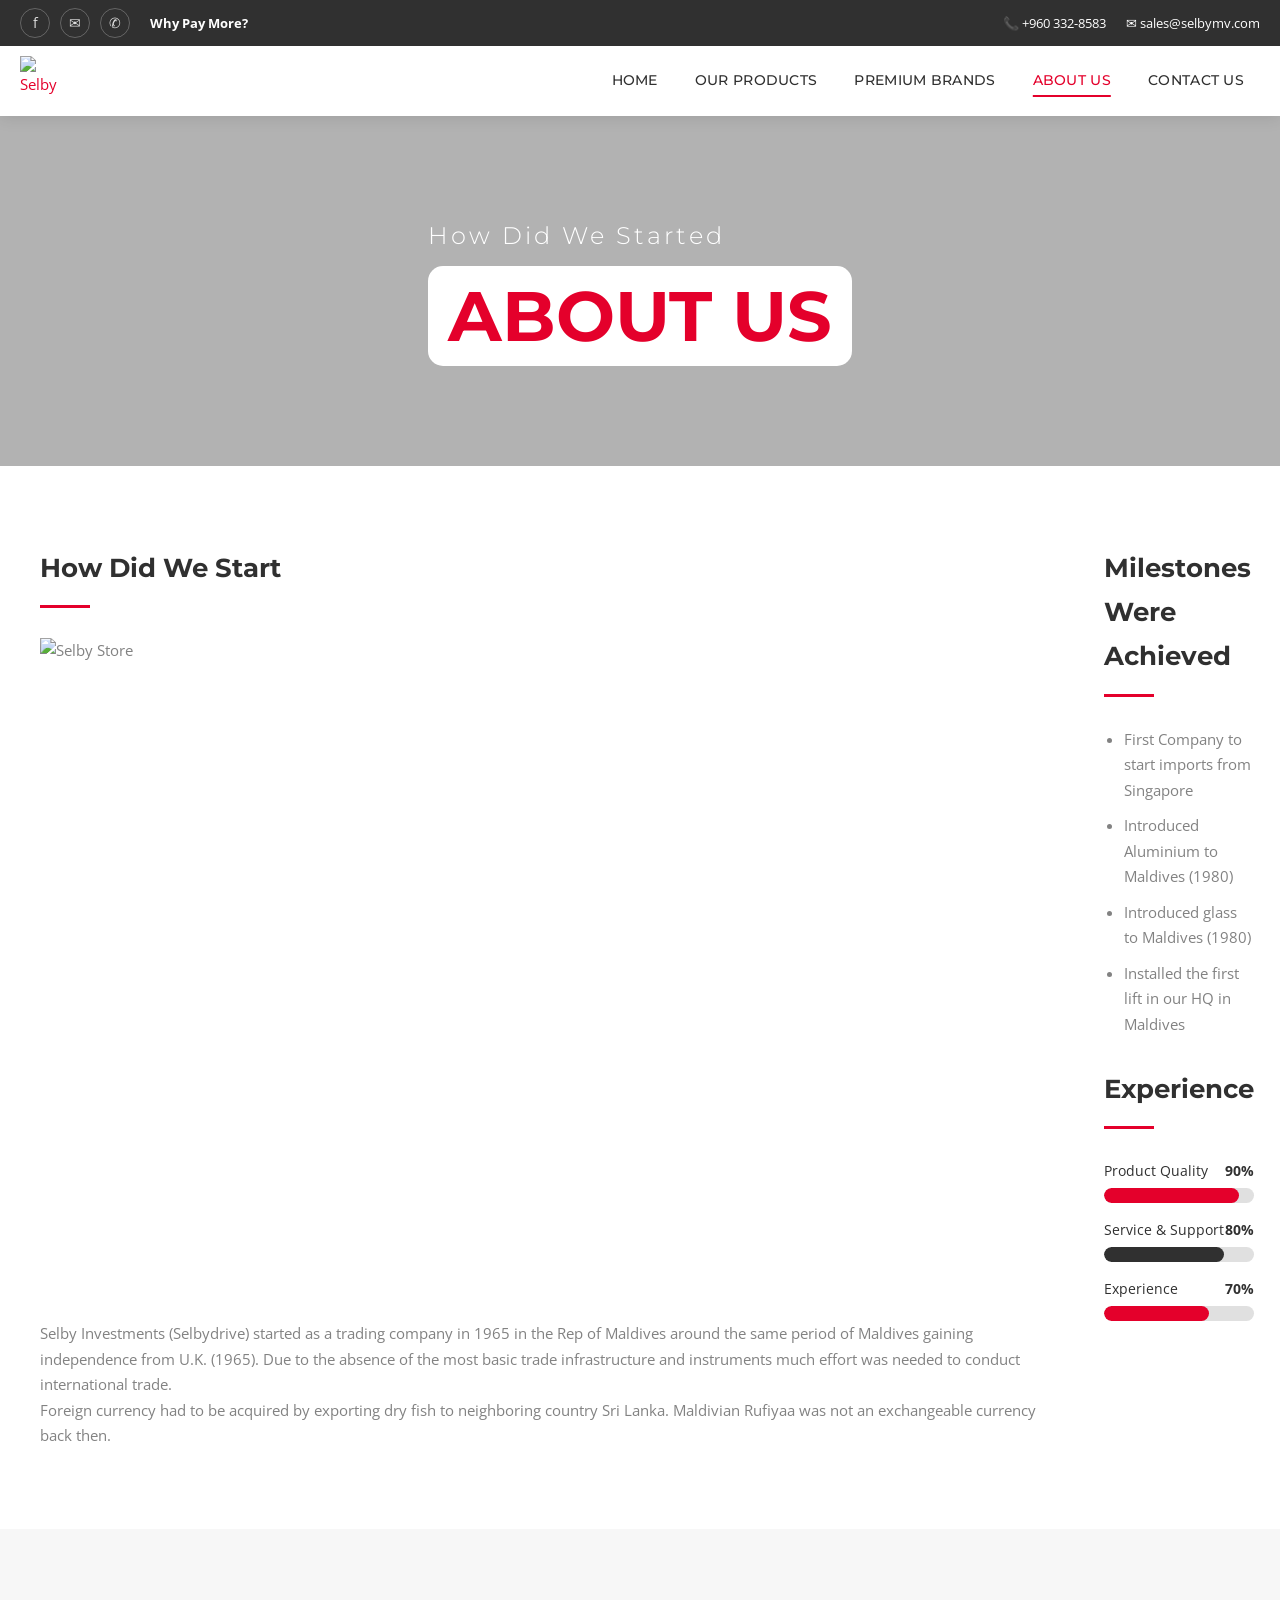
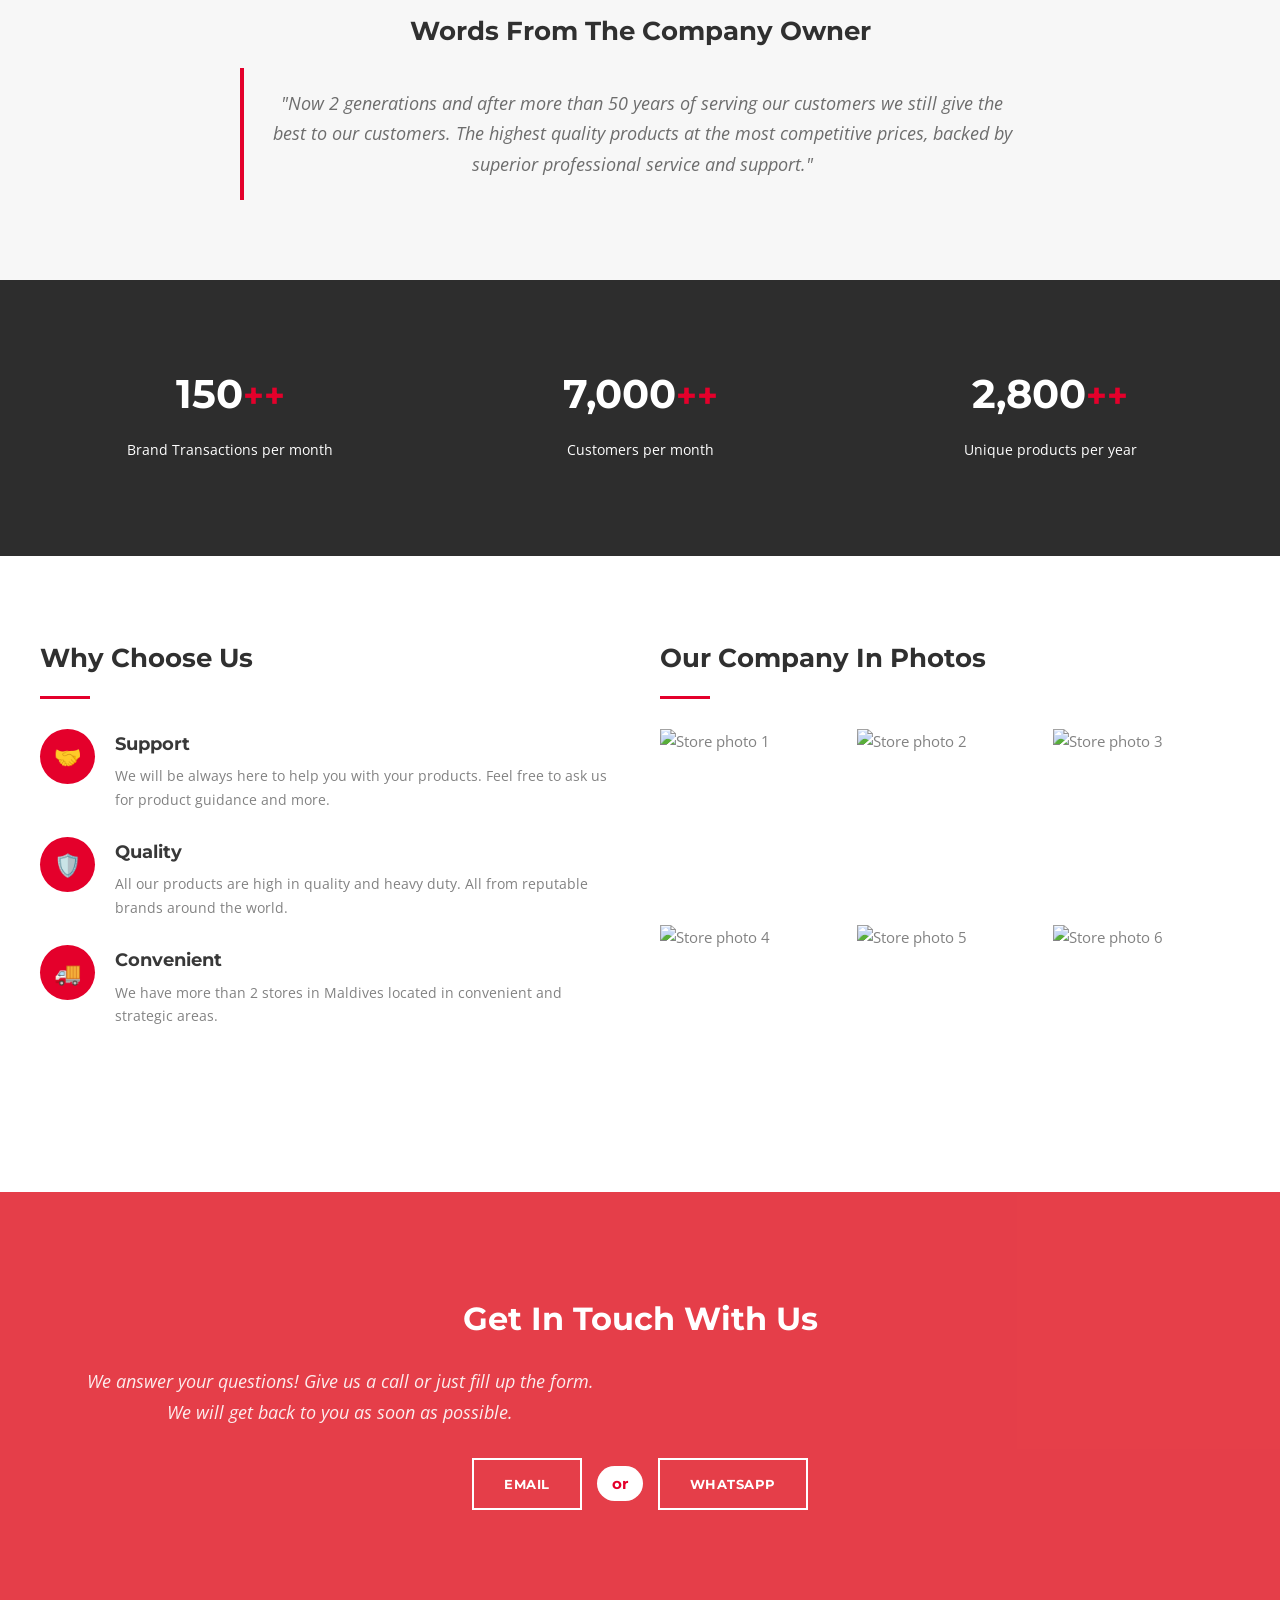
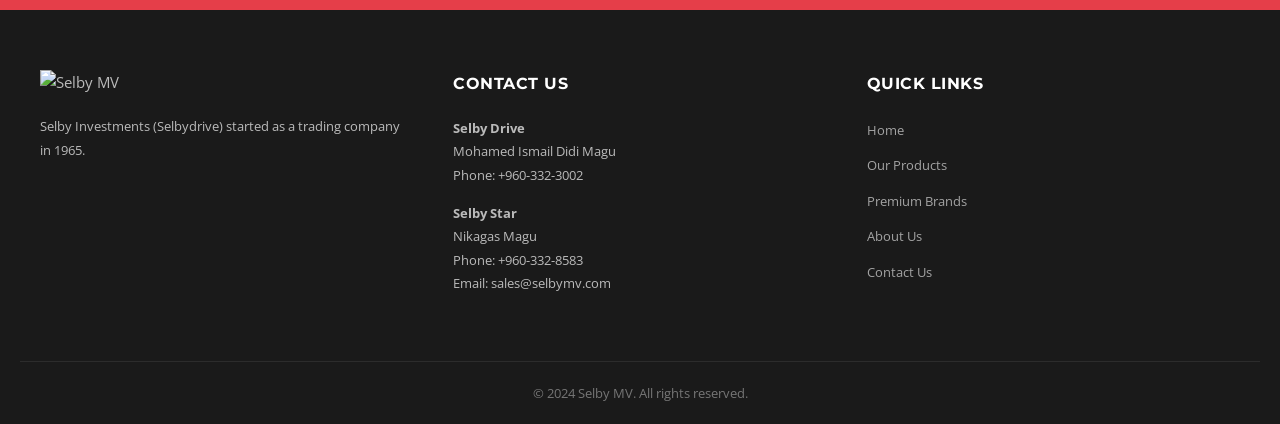
==== about-us.html @ 5fd7355d "Add files via upload" ====
<!DOCTYPE html>
<html lang="en-US">
<head>
    <meta charset="UTF-8">
    <meta name="viewport" content="width=device-width, initial-scale=1.0">
    <meta name="theme-color" content="#e4002b">
    <meta name="description" content="About Us - Selby MV. Established 1965 in Maldives. 50+ years of hardware excellence.">
    <title>About Us – Selbymv</title>
    <link rel="preconnect" href="https://fonts.googleapis.com">
    <link rel="preconnect" href="https://fonts.gstatic.com" crossorigin>
    <link href="https://fonts.googleapis.com/css2?family=Montserrat:wght@300;400;500;600;700&family=Open+Sans:wght@400;600;700&family=Roboto:wght@400;600;700&display=swap" rel="stylesheet">
    <link rel="stylesheet" href="css/style.css">
    <link rel="icon" href="https://selbymv.com/wp-content/uploads/2019/04/logo-1.png" sizes="32x32">
    <link rel="icon" href="https://selbymv.com/wp-content/uploads/2019/04/logo-1.png" sizes="192x192">
    <link rel="apple-touch-icon" href="https://selbymv.com/wp-content/uploads/2019/04/logo-1.png">
</head>
<body>
    <div id="load">
        <div class="load-wrap">
            <div id="cssload-wrapper">
                <div class="cssload-loader">
                    <div class="cssload-line"></div><div class="cssload-line"></div><div class="cssload-line"></div>
                    <div class="cssload-line"></div><div class="cssload-line"></div><div class="cssload-line"></div>
                    <div class="cssload-subline"></div><div class="cssload-subline"></div><div class="cssload-subline"></div>
                    <div class="cssload-subline"></div><div class="cssload-subline"></div>
                    <div class="cssload-loader-circle-1"><div class="cssload-loader-circle-2"></div></div>
                    <div class="cssload-needle"></div>
                    <div class="cssload-loading">Loading...</div>
                </div>
            </div>
        </div>
    </div>

    <div id="page">
        <a class="skip-link screen-reader-text" href="#content">Skip to content</a>

        <header class="masthead" role="banner">
            <div class="top-bar">
                <div class="top-bar-inner">
                    <div class="left-widgets"><div class="soc-ico">
                        <a href="https://www.facebook.com/selbymv/" target="_blank" rel="noopener" class="facebook" aria-label="Facebook">f</a>
                        <a href="mailto:sales@selbymv.com" class="mail" aria-label="Email">✉</a>
                        <a href="https://api.whatsapp.com/send?phone=9603323002" target="_blank" rel="noopener" class="whatsapp" aria-label="WhatsApp">✆</a>
                    </div><div class="text-area"><p><b>Why Pay More?</b></p></div></div>
                    <div class="right-widgets">
                        <span class="mini-contacts phone">📞 +960 332-8583</span>
                        <span class="mini-contacts email">✉ sales@selbymv.com</span>
                    </div>
                </div>
            </div>
            <div class="header-bar">
                <div class="branding"><a href="index.html"><img src="https://selbymv.com/wp-content/uploads/2019/04/logo-1.png" width="46" height="60" alt="Selbymv"></a></div>
                <nav class="main-navigation">
                    <ul class="main-nav">
                        <li class="menu-item"><a href="index.html">Home</a></li>
                        <li class="menu-item"><a href="our-products.html">Our Products</a></li>
                        <li class="menu-item"><a href="premium-brands.html">Premium Brands</a></li>
                        <li class="menu-item current-menu-item"><a href="about-us.html">About Us</a></li>
                        <li class="menu-item"><a href="contact-us.html">Contact Us</a></li>
                    </ul>
                </nav>
                <button class="mobile-menu-toggle" aria-label="Toggle menu"><span></span><span></span><span></span></button>
            </div>
        </header>

        <!-- PAGE BANNER -->
        <section class="page-banner" style="background-image: url('https://selbymv.com/wp-content/uploads/2019/05/Untitled-1-1.png');">
            <div class="banner-overlay"></div>
            <div class="banner-content">
                <p class="banner-subtitle">How Did We Started</p>
                <h1 class="banner-title">ABOUT US</h1>
            </div>
        </section>

        <main id="content">
            <!-- HOW WE STARTED -->
            <section class="section">
                <div class="container two-col">
                    <div class="col fade-in-up">
                        <h2>How Did We Start</h2>
                        <span class="heading-line"></span>
                        <img src="https://selbymv.com/wp-content/uploads/2019/05/DSC_0141-1024x683.jpg" alt="Selby Store" loading="lazy" width="1024" height="683">
                        <p>Selby Investments (Selbydrive) started as a trading company in 1965 in the Rep of Maldives around the same period of Maldives gaining independence from U.K. (1965). Due to the absence of the most basic trade infrastructure and instruments much effort was needed to conduct international trade.</p>
                        <p>Foreign currency had to be acquired by exporting dry fish to neighboring country Sri Lanka. Maldivian Rufiyaa was not an exchangeable currency back then.</p>
                    </div>
                    <div class="col fade-in-up">
                        <h2>Milestones Were Achieved</h2>
                        <span class="heading-line"></span>
                        <ul class="milestone-list">
                            <li>First Company to start imports from Singapore</li>
                            <li>Introduced Aluminium to Maldives (1980)</li>
                            <li>Introduced glass to Maldives (1980)</li>
                            <li>Installed the first lift in our HQ in Maldives</li>
                        </ul>
                        <h2>Experience</h2>
                        <span class="heading-line"></span>
                        <div class="skill-bar"><span class="skill-label">Product Quality <b>90%</b></span><div class="skill-track"><div class="skill-fill" style="width:90%; background:#e4002b;"></div></div></div>
                        <div class="skill-bar"><span class="skill-label">Service &amp; Support <b>80%</b></span><div class="skill-track"><div class="skill-fill" style="width:80%; background:#303030;"></div></div></div>
                        <div class="skill-bar"><span class="skill-label">Experience <b>70%</b></span><div class="skill-track"><div class="skill-fill" style="width:70%; background:#e4002b;"></div></div></div>
                    </div>
                </div>
            </section>

            <!-- OWNER QUOTE -->
            <section class="section bg-light">
                <div class="container text-center fade-in-up">
                    <h2>Words From The Company Owner</h2>
                    <blockquote class="owner-quote">"Now 2 generations and after more than 50 years of serving our customers we still give the best to our customers. The highest quality products at the most competitive prices, backed by superior professional service and support."</blockquote>
                </div>
            </section>

            <!-- STATS -->
            <section class="section stats-section">
                <div class="container three-col text-center">
                    <div class="col fade-in-up">
                        <div class="stat-number">150<span>++</span></div>
                        <p>Brand Transactions per month</p>
                    </div>
                    <div class="col fade-in-up">
                        <div class="stat-number">7,000<span>++</span></div>
                        <p>Customers per month</p>
                    </div>
                    <div class="col fade-in-up">
                        <div class="stat-number">2,800<span>++</span></div>
                        <p>Unique products per year</p>
                    </div>
                </div>
            </section>

            <!-- WHY CHOOSE US -->
            <section class="section">
                <div class="container two-col">
                    <div class="col fade-in-up">
                        <h2>Why Choose Us</h2>
                        <span class="heading-line"></span>
                        <div class="icon-text-item">
                            <div class="icon-circle"><span>🤝</span></div>
                            <div><h3>Support</h3><p>We will be always here to help you with your products. Feel free to ask us for product guidance and more.</p></div>
                        </div>
                        <div class="icon-text-item">
                            <div class="icon-circle"><span>🛡️</span></div>
                            <div><h3>Quality</h3><p>All our products are high in quality and heavy duty. All from reputable brands around the world.</p></div>
                        </div>
                        <div class="icon-text-item">
                            <div class="icon-circle"><span>🚚</span></div>
                            <div><h3>Convenient</h3><p>We have more than 2 stores in Maldives located in convenient and strategic areas.</p></div>
                        </div>
                    </div>
                    <div class="col fade-in-up">
                        <h2>Our Company In Photos</h2>
                        <span class="heading-line"></span>
                        <div class="photo-grid">
                            <img src="https://selbymv.com/wp-content/uploads/2019/05/DSC_0133-363x363.jpg" alt="Store photo 1" loading="lazy">
                            <img src="https://selbymv.com/wp-content/uploads/2019/05/DSC_0074-e1558381486641-363x363.jpg" alt="Store photo 2" loading="lazy">
                            <img src="https://selbymv.com/wp-content/uploads/2019/05/DSC_0063-e1558381437551-363x363.jpg" alt="Store photo 3" loading="lazy">
                            <img src="https://selbymv.com/wp-content/uploads/2019/05/DSC_0067-e1558381333803-363x363.jpg" alt="Store photo 4" loading="lazy">
                            <img src="https://selbymv.com/wp-content/uploads/2019/04/18920-363x363.jpg" alt="Store photo 5" loading="lazy">
                            <img src="https://selbymv.com/wp-content/uploads/revslider/the7-construction-slider/slide1-363x363.jpg" alt="Store photo 6" loading="lazy">
                        </div>
                    </div>
                </div>
            </section>

            <!-- GET IN TOUCH -->
            <section class="section cta-section" style="background-image: url('https://selbymv.com/wp-content/uploads/revslider/the7-construction-slider/slide2.jpg');">
                <div class="cta-overlay" style="background: rgba(226,34,46,0.87);"></div>
                <div class="container cta-content text-center">
                    <h2>Get In Touch With Us</h2>
                    <p style="font-style:italic;">We answer your questions! Give us a call or just fill up the form.<br>We will get back to you as soon as possible.</p>
                    <div class="dual-buttons">
                        <a href="mailto:sales@selbymv.com" class="btn btn-outline">Email</a>
                        <span class="or-text">or</span>
                        <a href="https://api.whatsapp.com/send?phone=9603323002" class="btn btn-outline">WhatsApp</a>
                    </div>
                </div>
            </section>
        </main>

        <footer id="footer">
            <div class="container">
                <div class="footer-widgets">
                    <div class="footer-col"><img src="https://selbymv.com/wp-content/uploads/2019/11/Untitled-1.png" alt="Selby MV" width="263" loading="lazy"><p>Selby Investments (Selbydrive) started as a trading company in 1965.</p></div>
                    <div class="footer-col"><h4>Contact Us</h4><p><strong>Selby Drive</strong><br>Mohamed Ismail Didi Magu<br>Phone: +960-332-3002</p><p><strong>Selby Star</strong><br>Nikagas Magu<br>Phone: +960-332-8583<br>Email: sales@selbymv.com</p></div>
                    <div class="footer-col"><h4>Quick Links</h4><ul class="footer-nav">
                        <li><a href="index.html">Home</a></li><li><a href="our-products.html">Our Products</a></li>
                        <li><a href="premium-brands.html">Premium Brands</a></li><li><a href="about-us.html">About Us</a></li>
                        <li><a href="contact-us.html">Contact Us</a></li></ul></div>
                </div>
            </div>
            <div class="bottom-bar"><div class="container"><p>&copy; 2024 Selby MV. All rights reserved.</p></div></div>
        </footer>
        <button class="scroll-top" id="scrollTop" aria-label="Scroll to top">↑</button>
    </div>
    <script src="js/main.js"></script>
</body>
</html>
---- css/style.css ----
/* ========================================
   SELBY MV - COMBINED STYLESHEET
   Includes: Loader + Main Styles + Sub-page Styles
   Brand: #e4002b | Dark: #303030 | Text: #828282
   ======================================== */

/* ==================== CSS VARIABLES ==================== */
:root {
    --primary: #e4002b;
    --primary-hover: #c90025;
    --primary-light: #e22649;
    --dark: #303030;
    --text: #828282;
    --white: #ffffff;
    --light-bg: #f7f7f7;
    --border: rgba(255, 255, 255, 0.2);
    
    --font-heading: 'Montserrat', sans-serif;
    --font-body: 'Open Sans', 'Roboto', sans-serif;
    
    --max-width: 1280px;
    --header-height: 70px;
    
    --transition: all 0.3s ease;
    --shadow: 0 2px 15px rgba(0, 0, 0, 0.1);
}

/* ==================== RESET & BASE ==================== */
*,
*::before,
*::after {
    margin: 0;
    padding: 0;
    box-sizing: border-box;
}

html {
    scroll-behavior: smooth;
    -webkit-text-size-adjust: 100%;
}

body {
    font-family: var(--font-body);
    font-size: 15px;
    line-height: 1.7;
    color: var(--text);
    background: var(--white);
    -webkit-font-smoothing: antialiased;
    -moz-osx-font-smoothing: grayscale;
    overflow-x: hidden;
}

body.loading {
    overflow: hidden;
}

img {
    max-width: 100%;
    height: auto;
    display: block;
}

a {
    color: var(--primary);
    text-decoration: none;
    transition: var(--transition);
}

a:hover {
    color: var(--primary-hover);
}

ul {
    list-style: none;
}

/* ==================== ACCESSIBILITY ==================== */
.screen-reader-text {
    position: absolute;
    width: 1px;
    height: 1px;
    padding: 0;
    margin: -1px;
    overflow: hidden;
    clip: rect(0, 0, 0, 0);
    white-space: nowrap;
    border: 0;
}

.skip-link {
    position: absolute;
    top: -100%;
    left: 10px;
    background: var(--dark);
    color: var(--white);
    padding: 8px 16px;
    z-index: 10000;
    border-radius: 0 0 4px 4px;
    font-family: var(--font-heading);
    font-size: 14px;
}

.skip-link:focus {
    top: 0;
}

:focus-visible {
    outline: 2px solid var(--primary);
    outline-offset: 2px;
}

/* ==================== UTILITY CLASSES ==================== */
.container {
    max-width: var(--max-width);
    margin: 0 auto;
    padding: 0 20px;
}

.text-center { text-align: center; }
.text-right { text-align: right; }
.bg-light { background: var(--light-bg); }

/* ========================================
   LOADING SPINNER
   ======================================== */
#load {
    display: block;
    height: 100%;
    overflow: hidden;
    position: fixed;
    width: 100%;
    z-index: 9999;
    opacity: 1;
    visibility: visible;
    transition: opacity 0.4s ease, visibility 0.4s ease;
    background-color: #ffffff;
}

#load.loader-removed {
    opacity: 0;
    visibility: hidden;
}

.load-wrap {
    width: 100%;
    height: 100%;
    background-position: center center;
    background-repeat: no-repeat;
    text-align: center;
}

#cssload-wrapper {
    position: absolute;
    left: 0;
    top: 0;
    right: 0;
    bottom: 0;
    z-index: 15;
    overflow: hidden;
}

.cssload-loader {
    width: 146px;
    height: 146px;
    border: 1px solid #000;
    position: absolute;
    left: 50%;
    top: 50%;
    margin: -73px 0 0 -73px;
    border-radius: 50%;
}

.cssload-loader .cssload-loading {
    font-size: 10px;
    position: absolute;
    width: 100%;
    text-align: center;
    line-height: 14px;
    font-family: 'Century Gothic', sans-serif;
    font-style: italic;
    left: 0;
    top: 50%;
    margin-top: 19px;
    color: #000;
    font-weight: bold;
    text-transform: uppercase;
}

.cssload-loader-circle-1 {
    width: 135px;
    height: 135px;
    left: 5px;
    top: 5px;
    border: 1px solid #000;
    position: absolute;
    border-right-color: transparent;
    border-radius: 50%;
    animation: spin 3.45s linear infinite;
}

.cssload-loader-circle-2 {
    width: 123px;
    height: 123px;
    left: 5px;
    top: 5px;
    border: 1px solid transparent;
    position: absolute;
    border-right-color: #e81512;
    border-radius: 50%;
    animation: spin 5.75s linear infinite;
}

.cssload-loader .cssload-line {
    width: 10px;
    height: 2px;
    background: #000;
    position: absolute;
}

.cssload-loader .cssload-line:nth-child(1) { left: 16px; top: 50%; margin-top: -1px; }
.cssload-loader .cssload-line:nth-child(2) { transform: rotate(45deg); left: 32px; top: 32px; }
.cssload-loader .cssload-line:nth-child(3) { top: 16px; left: 50%; width: 2px; height: 10px; }
.cssload-loader .cssload-line:nth-child(4) { transform: rotate(135deg); right: 32px; top: 32px; }
.cssload-loader .cssload-line:nth-child(5) { right: 16px; top: 50%; margin-top: -1px; }
.cssload-loader .cssload-line:nth-child(6) { transform: rotate(45deg); right: 32px; bottom: 32px; background: #e81512; }

.cssload-loader .cssload-subline {
    position: absolute;
    width: 3px;
    height: 2px;
    background: #000;
}

.cssload-loader .cssload-subline:nth-child(7) { transform: rotate(22.5deg); left: 20px; top: 49px; }
.cssload-loader .cssload-subline:nth-child(8) { transform: rotate(67.5deg); left: 49px; top: 20px; }
.cssload-loader .cssload-subline:nth-child(9) { transform: rotate(112.5deg); right: 49px; top: 20px; }
.cssload-loader .cssload-subline:nth-child(10) { transform: rotate(157.5deg); right: 20px; top: 49px; }
.cssload-loader .cssload-subline:nth-child(11) { transform: rotate(22.5deg); right: 19px; bottom: 48px; background: #e81512; }

.cssload-loader .cssload-needle {
    width: 14px;
    height: 14px;
    border: 1px solid #000;
    position: absolute;
    left: 50%;
    top: 50%;
    margin: -8px 0 0 -8px;
    z-index: 1;
    border-radius: 50%;
    animation: pegIt 3.45s infinite ease-in-out;
}

.cssload-loader .cssload-needle:before {
    content: "";
    width: 0;
    height: 0;
    border-style: solid;
    border-width: 3.5px 49px 3.5px 0;
    border-color: transparent #e81512 transparent transparent;
    position: absolute;
    right: 50%;
    top: 50%;
    margin: -3.5px 0 0 0;
    border-radius: 0 50% 50% 0;
}

/* Loader Keyframes */
@keyframes pegIt {
    0%   { transform: rotate(0deg); }
    16%  { transform: rotate(75deg); }
    25%  { transform: rotate(55deg); }
    30%  { transform: rotate(90deg); }
    36%  { transform: rotate(170deg); }
    42%  { transform: rotate(150deg); }
    50%  { transform: rotate(227deg); }
    100% { transform: rotate(0deg); }
}

@keyframes spin {
    0%   { transform: rotate(0deg); }
    100% { transform: rotate(360deg); }
}

/* ==================== HEADER ==================== */
.masthead {
    position: sticky;
    top: 0;
    z-index: 1000;
    background: var(--white);
    box-shadow: var(--shadow);
}

.top-bar {
    background: var(--dark);
    color: var(--white);
    font-size: 13px;
}

.top-bar-inner {
    max-width: var(--max-width);
    margin: 0 auto;
    padding: 8px 20px;
    display: flex;
    justify-content: space-between;
    align-items: center;
    flex-wrap: wrap;
    gap: 10px;
}

.left-widgets,
.right-widgets {
    display: flex;
    align-items: center;
    gap: 20px;
    flex-wrap: wrap;
}

.top-bar a {
    color: var(--white);
    opacity: 0.85;
}

.top-bar a:hover {
    opacity: 1;
    color: var(--white);
}

.soc-ico {
    display: flex;
    gap: 10px;
}

.soc-ico a {
    display: flex;
    align-items: center;
    justify-content: center;
    width: 30px;
    height: 30px;
    border-radius: 50%;
    border: 1px solid rgba(255, 255, 255, 0.3);
    transition: var(--transition);
    color: var(--white);
    font-size: 14px;
}

.soc-ico a:hover {
    background: var(--primary);
    border-color: var(--primary);
}

.mini-contacts {
    display: flex;
    align-items: center;
    gap: 6px;
}

.header-bar {
    max-width: var(--max-width);
    margin: 0 auto;
    padding: 0 20px;
    display: flex;
    justify-content: space-between;
    align-items: center;
    height: var(--header-height);
}

.branding img {
    height: 50px;
    width: auto;
}

/* Navigation */
.main-navigation {
    display: flex;
}

.main-nav {
    display: flex;
    gap: 5px;
}

.main-nav .menu-item a {
    display: block;
    padding: 10px 16px;
    color: var(--dark);
    font-family: var(--font-heading);
    font-weight: 500;
    font-size: 14px;
    position: relative;
    text-transform: uppercase;
    letter-spacing: 0.3px;
}

.main-nav .menu-item a::after {
    content: '';
    position: absolute;
    bottom: 6px;
    left: 50%;
    width: 0;
    height: 2px;
    background: var(--primary);
    transition: var(--transition);
    transform: translateX(-50%);
}

.main-nav .menu-item a:hover::after,
.main-nav .current-menu-item a::after {
    width: calc(100% - 32px);
}

.main-nav .menu-item a:hover,
.main-nav .current-menu-item a {
    color: var(--primary);
}

.mobile-menu-toggle {
    display: none;
    flex-direction: column;
    gap: 5px;
    background: none;
    border: none;
    cursor: pointer;
    padding: 8px;
}

.mobile-menu-toggle span {
    display: block;
    width: 24px;
    height: 2px;
    background: var(--dark);
    transition: var(--transition);
}

/* ==================== HERO SLIDER ==================== */
.hero-slider {
    position: relative;
    height: 600px;
    overflow: hidden;
}

.hero-slide {
    position: absolute;
    top: 0;
    left: 0;
    width: 100%;
    height: 100%;
    background-size: cover;
    background-position: center;
    display: flex;
    align-items: center;
    opacity: 0;
    transition: opacity 1s ease;
    z-index: 1;
}

.hero-slide.active {
    opacity: 1;
    z-index: 2;
}

.hero-overlay {
    position: absolute;
    top: 0;
    left: 0;
    width: 100%;
    height: 100%;
    background: rgba(0, 0, 0, 0.35);
    z-index: 0;
}

.hero-content {
    position: relative;
    z-index: 1;
    max-width: var(--max-width);
    margin: 0 auto;
    padding: 60px 40px;
    color: var(--white);
}

.hero-content.text-right {
    text-align: right;
    margin-right: 0;
}

.hero-category {
    font-size: 28px;
    font-weight: 700;
    font-family: var(--font-heading);
    margin-bottom: 10px;
}

.hero-content h1 {
    font-size: clamp(32px, 5vw, 60px);
    font-family: var(--font-heading);
    font-weight: 700;
    line-height: 1.15;
    margin-bottom: 20px;
    max-width: 650px;
}

.hero-content.text-right h1,
.hero-content.text-right .hero-description {
    margin-left: auto;
}

.hero-description {
    font-size: 15px;
    line-height: 1.8;
    margin-bottom: 30px;
    max-width: 550px;
    opacity: 0.95;
}

.hero-buttons {
    display: flex;
    gap: 15px;
    flex-wrap: wrap;
}

.hero-content.text-right .hero-buttons {
    justify-content: flex-end;
}

.hero-dots {
    position: absolute;
    bottom: 20px;
    left: 50%;
    transform: translateX(-50%);
    display: flex;
    gap: 10px;
    z-index: 10;
}

.hero-dot {
    width: 10px;
    height: 10px;
    border-radius: 50%;
    background: rgba(255, 255, 255, 0.5);
    border: none;
    cursor: pointer;
    transition: var(--transition);
    padding: 0;
}

.hero-dot.active {
    background: var(--primary);
    transform: scale(1.3);
}

/* ==================== PAGE BANNER (Sub-pages) ==================== */
.page-banner {
    position: relative;
    height: 350px;
    background-size: cover;
    background-position: center;
    display: flex;
    align-items: center;
}

.banner-overlay {
    position: absolute;
    top: 0; left: 0; right: 0; bottom: 0;
    background: rgba(0, 0, 0, 0.3);
}

.banner-content {
    position: relative;
    z-index: 1;
    max-width: var(--max-width);
    margin: 0 auto;
    padding: 40px;
    color: var(--white);
}

.banner-content.text-right {
    text-align: right;
}

.banner-subtitle {
    font-size: 24px;
    font-weight: 300;
    font-family: var(--font-heading);
    letter-spacing: 3px;
    margin-bottom: 10px;
}

.banner-title {
    font-size: clamp(40px, 6vw, 70px);
    font-family: var(--font-heading);
    font-weight: 700;
    color: var(--primary);
    background: var(--white);
    display: inline-block;
    padding: 8px 20px;
    border-radius: 15px;
    line-height: 1.2;
}

/* ==================== BUTTONS ==================== */
.btn {
    display: inline-flex;
    align-items: center;
    gap: 8px;
    padding: 13px 30px;
    font-family: var(--font-heading);
    font-weight: 700;
    font-size: 13px;
    text-transform: uppercase;
    letter-spacing: 0.5px;
    cursor: pointer;
    transition: var(--transition);
    border-radius: 0;
    border: 2px solid transparent;
}

.btn-primary {
    background: var(--primary);
    color: var(--white);
    border-color: var(--primary);
}

.btn-primary:hover {
    background: var(--primary-hover);
    border-color: var(--primary-hover);
    color: var(--white);
}

.btn-outline {
    background: transparent;
    color: var(--white);
    border-color: var(--white);
}

.btn-outline:hover {
    background: var(--white);
    color: var(--dark);
}

.btn-link {
    background: none;
    border: none;
    color: var(--primary);
    padding: 5px 0;
    font-size: 13px;
    font-weight: 600;
    letter-spacing: 0.3px;
}

.btn-link:hover {
    color: var(--primary-hover);
}

.btn-submit {
    background: var(--primary);
    color: var(--white);
    border: none;
    padding: 15px 45px;
    font-size: 15px;
    font-weight: 700;
    cursor: pointer;
    position: relative;
    min-width: 180px;
}

.btn-submit:hover {
    background: var(--primary-hover);
}

.btn-submit.loading .btn-text {
    opacity: 0;
}

.btn-submit.loading .btn-spinner {
    display: inline;
    position: absolute;
    left: 50%;
    top: 50%;
    transform: translate(-50%, -50%);
}

/* ==================== SECTIONS ==================== */
.section {
    padding: 80px 20px;
}

.section-header {
    margin-bottom: 50px;
}

.section-header h2,
.section h2 {
    font-family: var(--font-heading);
    font-size: 26px;
    font-weight: 700;
    color: var(--dark);
    margin-bottom: 15px;
}

.heading-line {
    display: block;
    width: 50px;
    height: 3px;
    background: var(--primary);
    margin-bottom: 30px;
}

/* ==================== TWO COLUMN LAYOUT ==================== */
.two-col {
    display: grid;
    grid-template-columns: repeat(2, 1fr);
    gap: 40px;
}

/* ==================== THREE COLUMN LAYOUT ==================== */
.three-col {
    display: grid;
    grid-template-columns: repeat(3, 1fr);
    gap: 30px;
}

.three-col .col img {
    width: 100%;
    height: 220px;
    object-fit: cover;
    margin-bottom: 20px;
}

.three-col .col h3 {
    font-family: var(--font-heading);
    font-size: 18px;
    font-weight: 700;
    color: var(--dark);
    margin-bottom: 12px;
}

.three-col .col p {
    font-size: 14px;
    line-height: 1.7;
    margin-bottom: 15px;
}

.three-col .col.card {
    background: var(--white);
    padding: 30px;
    text-align: center;
    box-shadow: var(--shadow);
    transition: var(--transition);
}

.three-col .col.card:hover {
    box-shadow: 0 5px 25px rgba(0, 0, 0, 0.15);
    transform: translateY(-3px);
}

.three-col .col.card img {
    height: 180px;
}

/* ==================== CTA SECTION ==================== */
.cta-section {
    position: relative;
    background-size: cover;
    background-position: center;
    background-attachment: fixed;
    padding: 100px 20px;
}

.cta-overlay {
    position: absolute;
    top: 0;
    left: 0;
    width: 100%;
    height: 100%;
    background: rgba(0, 0, 0, 0.55);
}

.cta-content {
    position: relative;
    z-index: 1;
    color: var(--white);
}

.cta-content h2 {
    font-family: var(--font-heading);
    font-size: 32px;
    font-weight: 700;
    margin-bottom: 20px;
    color: var(--white);
}

.cta-content p {
    font-size: 18px;
    line-height: 1.7;
    margin-bottom: 30px;
    max-width: 600px;
    opacity: 0.9;
}

/* CTA Icons */
.cta-icons {
    display: flex;
    gap: 30px;
    margin-bottom: 30px;
    flex-wrap: wrap;
}

.cta-icon-item {
    display: flex;
    flex-direction: column;
    align-items: center;
    gap: 10px;
}

.cta-icon-circle {
    width: 60px;
    height: 60px;
    border-radius: 50%;
    background: var(--primary);
    display: flex;
    align-items: center;
    justify-content: center;
}

.cta-icon-circle img {
    width: 30px;
    height: 30px;
}

/* ==================== PRODUCT GRID (Our Products page) ==================== */
.product-grid {
    display: grid;
    grid-template-columns: repeat(3, 1fr);
    gap: 30px;
}

.product-card {
    background: var(--light-bg);
    overflow: hidden;
    transition: var(--transition);
}

.product-card:hover {
    box-shadow: var(--shadow);
}

.product-card img {
    width: 100%;
    height: 220px;
    object-fit: cover;
}

.product-card h3 {
    font-family: var(--font-heading);
    font-size: 18px;
    font-weight: 700;
    color: var(--dark);
    padding: 20px 20px 0;
}

.product-card .heading-line {
    margin: 10px 20px 15px;
    width: 30px;
    height: 2px;
    background: var(--primary);
}

.product-card p {
    padding: 0 20px 20px;
    font-size: 14px;
    line-height: 1.7;
}

/* ==================== BRAND ROW (Premium Brands page) ==================== */
.brand-row {
    display: grid;
    grid-template-columns: 1fr 1fr;
    gap: 0;
    margin-bottom: 0;
    border: 1px solid #d8d8d8;
}

.brand-row.reverse {
    direction: rtl;
}

.brand-row.reverse .brand-info {
    direction: ltr;
}

.brand-image img {
    width: 100%;
    height: 100%;
    object-fit: cover;
    min-height: 350px;
}

.brand-info {
    padding: 40px;
    background: var(--light-bg);
    display: flex;
    flex-direction: column;
    justify-content: center;
}

.brand-info h2 {
    font-size: 22px;
    margin-bottom: 10px;
}

.brand-info p {
    font-size: 14px;
    line-height: 1.7;
    margin-bottom: 20px;
}

.brand-logos-sm {
    display: flex;
    gap: 20px;
    flex-wrap: wrap;
    align-items: center;
    margin-top: 15px;
}

.brand-logos-sm img {
    max-height: 60px;
    width: auto;
}

/* ==================== TESTIMONIAL ==================== */
.testimonial-card {
    display: flex;
    gap: 20px;
    align-items: flex-start;
}

.testimonial-avatar img {
    width: 80px;
    height: 80px;
    border-radius: 50%;
    object-fit: cover;
}

.testimonial-text p {
    font-size: 14px;
    line-height: 1.7;
    margin-bottom: 10px;
}

/* ==================== PARTNER LOGOS ==================== */
.partner-logos {
    display: grid;
    grid-template-columns: repeat(3, 1fr);
    gap: 15px;
}

.partner-logos img {
    width: 100%;
    height: auto;
}

/* ==================== MILESTONE LIST ==================== */
.milestone-list {
    list-style: disc;
    padding-left: 20px;
    margin-bottom: 30px;
}

.milestone-list li {
    margin-bottom: 10px;
    font-size: 15px;
}

/* ==================== SKILL BARS ==================== */
.skill-bar {
    margin-bottom: 15px;
}

.skill-label {
    display: flex;
    justify-content: space-between;
    font-size: 14px;
    margin-bottom: 5px;
    color: var(--dark);
}

.skill-track {
    height: 15px;
    background: #e0e0e0;
    border-radius: 42px;
    overflow: hidden;
}

.skill-fill {
    height: 100%;
    border-radius: 42px;
    transition: width 1s ease;
}

/* ==================== OWNER QUOTE ==================== */
.owner-quote {
    font-size: 18px;
    font-style: italic;
    color: #6d6d6d;
    max-width: 800px;
    margin: 0 auto;
    line-height: 1.7;
    padding: 20px;
    border-left: 4px solid var(--primary);
}

/* ==================== STATS SECTION ==================== */
.stats-section {
    background: #2d2d2d;
    color: var(--white);
}

.stat-number {
    font-size: 40px;
    font-weight: 700;
    font-family: var(--font-heading);
    color: var(--white);
}

.stat-number span {
    color: var(--primary);
    font-size: 35px;
}

.stats-section p {
    color: var(--white);
    font-size: 14px;
    margin-top: 10px;
}

/* ==================== ICON TEXT ITEMS ==================== */
.icon-text-item {
    display: flex;
    gap: 20px;
    margin-bottom: 25px;
    align-items: flex-start;
}

.icon-circle {
    width: 55px;
    height: 55px;
    border-radius: 50%;
    background: var(--primary);
    color: var(--white);
    display: flex;
    align-items: center;
    justify-content: center;
    font-size: 22px;
    flex-shrink: 0;
}

.icon-text-item h3 {
    font-family: var(--font-heading);
    font-size: 18px;
    color: #383838;
    margin-bottom: 5px;
}

.icon-text-item p {
    font-size: 14px;
}

/* ==================== PHOTO GRID ==================== */
.photo-grid {
    display: grid;
    grid-template-columns: repeat(3, 1fr);
    gap: 10px;
}

.photo-grid img {
    width: 100%;
    aspect-ratio: 1;
    object-fit: cover;
}

/* ==================== DUAL BUTTONS ==================== */
.dual-buttons {
    display: flex;
    align-items: center;
    justify-content: center;
    gap: 15px;
    flex-wrap: wrap;
}

.or-text {
    color: var(--primary);
    background: var(--white);
    padding: 5px 15px;
    border-radius: 20px;
    font-weight: 700;
    font-family: var(--font-heading);
}

/* ==================== CONTACT FORM (Page version) ==================== */
.contact-form-page {
    max-width: 100%;
}

.contact-form-page .form-group {
    margin-bottom: 20px;
}

.contact-form-page label {
    display: block;
    font-size: 14px;
    margin-bottom: 6px;
    font-weight: 500;
    color: var(--dark);
}

.contact-form-page label span {
    font-weight: 400;
    font-size: 12px;
    color: var(--text);
}

.contact-form-page input,
.contact-form-page textarea {
    width: 100%;
    padding: 14px 16px;
    border: 1px solid #ddd;
    color: var(--dark);
    font-size: 15px;
    font-family: var(--font-body);
    transition: var(--transition);
    border-radius: 0;
}

.contact-form-page input:focus,
.contact-form-page textarea:focus {
    outline: none;
    border-color: var(--primary);
}

.contact-form-page textarea {
    min-height: 120px;
    resize: vertical;
}

/* ==================== MAP ==================== */
.map-container {
    margin-bottom: 20px;
    border-radius: 8px;
    overflow: hidden;
}

/* ==================== CONTACT DETAILS ==================== */
.contact-details {
    display: flex;
    flex-direction: column;
    gap: 15px;
}

.contact-item {
    display: flex;
    gap: 15px;
    align-items: flex-start;
}

.contact-icon {
    width: 50px;
    height: 50px;
    border-radius: 50%;
    background: #f4f4f4;
    color: var(--primary);
    display: flex;
    align-items: center;
    justify-content: center;
    font-size: 20px;
    flex-shrink: 0;
}

.contact-item h3 {
    font-size: 16px;
    font-weight: 700;
    margin-bottom: 5px;
}

.contact-item p {
    font-size: 14px;
    line-height: 1.6;
}

/* ==================== HOURS GRID ==================== */
.hours-grid {
    display: grid;
    grid-template-columns: repeat(2, 1fr);
    gap: 20px;
    margin-top: 20px;
}

.hours-grid p {
    font-size: 14px;
    line-height: 1.6;
    color: #333;
}

/* ==================== CONTACT SECTION (Hero overlay version) ==================== */
.contact-section {
    position: relative;
    background-size: cover;
    background-position: center;
    background-attachment: fixed;
    padding: 0;
}

.contact-overlay {
    padding: 80px 20px;
}

.contact-content {
    text-align: center;
    color: var(--white);
}

.contact-content h2 {
    font-family: var(--font-heading);
    font-size: 32px;
    font-weight: 700;
    margin-bottom: 20px;
    color: var(--white);
}

.contact-content > p {
    font-size: 18px;
    line-height: 1.7;
    margin-bottom: 40px;
    max-width: 700px;
    margin-left: auto;
    margin-right: auto;
    opacity: 0.9;
}

/* Contact Form (overlay version) */
.contact-form {
    max-width: 600px;
    margin: 0 auto;
    text-align: left;
}

.form-row {
    display: flex;
    gap: 20px;
}

.form-group {
    margin-bottom: 20px;
    flex: 1;
}

.form-group label {
    display: block;
    font-size: 14px;
    margin-bottom: 6px;
    font-weight: 500;
}

.form-group label span {
    font-weight: 400;
    font-size: 12px;
    opacity: 0.7;
}

.form-group input,
.form-group textarea {
    width: 100%;
    padding: 14px 16px;
    background: transparent;
    border: 1px solid rgba(255, 255, 255, 0.3);
    color: var(--white);
    font-size: 15px;
    font-family: var(--font-body);
    transition: var(--transition);
    border-radius: 0;
}

.form-group input:focus,
.form-group textarea:focus {
    outline: none;
    border-color: var(--primary);
    background: rgba(255, 255, 255, 0.05);
}

.form-group input::placeholder,
.form-group textarea::placeholder {
    color: rgba(255, 255, 255, 0.5);
}

.form-group textarea {
    min-height: 120px;
    resize: vertical;
}

.form-feedback {
    margin-top: 15px;
    padding: 12px;
    border-radius: 4px;
    font-size: 14px;
}

.form-feedback.success {
    background: rgba(40, 167, 69, 0.2);
    color: #28a745;
}

.form-feedback.error {
    background: rgba(220, 53, 69, 0.2);
    color: #dc3545;
}

/* ==================== FOOTER ==================== */
#footer {
    background: #1a1a1a;
    color: rgba(255, 255, 255, 0.7);
    padding: 60px 20px 0;
}

.footer-widgets {
    display: grid;
    grid-template-columns: repeat(3, 1fr);
    gap: 40px;
}

.footer-col h4 {
    color: var(--white);
    font-family: var(--font-heading);
    font-size: 16px;
    font-weight: 700;
    margin-bottom: 20px;
    text-transform: uppercase;
    letter-spacing: 0.5px;
}

.footer-col p {
    font-size: 13px;
    line-height: 1.8;
    margin-bottom: 15px;
}

.footer-col img {
    margin-bottom: 20px;
    max-width: 200px;
}

.contact-info p {
    margin-bottom: 12px;
}

.contact-info a {
    color: inherit;
}

.contact-info a:hover {
    color: var(--primary);
}

.footer-social {
    margin-top: 15px;
    gap: 8px;
}

.footer-social a {
    width: 36px;
    height: 36px;
    font-size: 16px;
}

.footer-nav li {
    margin-bottom: 10px;
}

.footer-nav a {
    color: rgba(255, 255, 255, 0.6);
    font-size: 13px;
    transition: var(--transition);
}

.footer-nav a:hover {
    color: var(--primary);
    padding-left: 5px;
}

.bottom-bar {
    margin-top: 50px;
    padding: 20px 0;
    border-top: 1px solid rgba(255, 255, 255, 0.08);
    text-align: center;
    font-size: 13px;
    color: rgba(255, 255, 255, 0.4);
}

/* ==================== SCROLL TO TOP ==================== */
.scroll-top {
    position: fixed;
    bottom: 30px;
    right: 30px;
    width: 44px;
    height: 44px;
    background: var(--primary);
    color: var(--white);
    border: none;
    border-radius: 50%;
    display: flex;
    align-items: center;
    justify-content: center;
    cursor: pointer;
    opacity: 0;
    visibility: hidden;
    transition: var(--transition);
    z-index: 999;
    box-shadow: var(--shadow);
    font-size: 20px;
}

.scroll-top.visible {
    opacity: 1;
    visibility: visible;
}

.scroll-top:hover {
    background: var(--primary-hover);
    transform: translateY(-3px);
}

/* ==================== ANIMATIONS ==================== */
.fade-in-up {
    opacity: 0;
    transform: translateY(30px);
    transition: opacity 0.6s ease, transform 0.6s ease;
}

.fade-in-up.visible {
    opacity: 1;
    transform: translateY(0);
}

.fade-in-up:nth-child(2) { transition-delay: 0.15s; }
.fade-in-up:nth-child(3) { transition-delay: 0.3s; }
.fade-in-up:nth-child(4) { transition-delay: 0.45s; }

/* ==================== RESPONSIVE ==================== */
@media (max-width: 1024px) {
    .three-col,
    .product-grid {
        grid-template-columns: repeat(2, 1fr);
    }
    
    .hero-slider { height: 500px; }
    .hero-content { padding: 40px 30px; }
    .hero-category { font-size: 22px; }
    .section { padding: 60px 20px; }
    .page-banner { height: 300px; }
    .brand-row { grid-template-columns: 1fr; }
    .brand-row.reverse { direction: ltr; }
    .brand-image img { min-height: 250px; }
    .photo-grid { grid-template-columns: repeat(4, 1fr); }
}

@media (max-width: 768px) {
    .main-navigation {
        display: none;
        position: absolute;
        top: var(--header-height);
        left: 0;
        width: 100%;
        background: var(--white);
        box-shadow: var(--shadow);
        padding: 20px;
    }
    
    .main-navigation.open { display: block; }
    
    .main-nav {
        flex-direction: column;
        gap: 0;
    }
    
    .main-nav .menu-item a {
        padding: 12px 0;
        border-bottom: 1px solid #eee;
    }
    
    .main-nav .menu-item a::after { display: none; }
    .mobile-menu-toggle { display: flex; }
    
    .hero-slider { height: 400px; }
    .hero-content { padding: 30px 20px; text-align: left !important; }
    .hero-content h1 { font-size: 28px; }
    .hero-content.text-right h1,
    .hero-content.text-right .hero-description { margin-left: 0; }
    .hero-content.text-right .hero-buttons { justify-content: flex-start; }
    .hero-description { font-size: 14px; }
    
    .page-banner { height: 250px; }
    .banner-subtitle { font-size: 18px; }
    .banner-title { font-size: 36px; }
    .banner-content.text-right { text-align: left; }
    
    .three-col,
    .product-grid,
    .footer-widgets,
    .two-col,
    .photo-grid { grid-template-columns: 1fr; }
    
    .form-row { flex-direction: column; gap: 0; }
    .section { padding: 40px 15px; }
    .cta-section { padding: 60px 15px; }
    .contact-overlay { padding: 50px 15px; }
    .top-bar-inner { flex-direction: column; text-align: center; }
    .top-bar .left-widgets,
    .top-bar .right-widgets { justify-content: center; }
    
    .brand-info { padding: 25px; }
    .partner-logos { grid-template-columns: repeat(2, 1fr); }
    .hours-grid { grid-template-columns: 1fr; }
    
    .hero-content h1 { max-width: 100%; }
    .hero-content.text-right h1,
    .hero-content.text-right .hero-description { margin-left: 0; }
}

@media (max-width: 480px) {
    .hero-slider { height: 350px; }
    .hero-content h1 { font-size: 24px; }
    .hero-category { font-size: 18px; }
    .hero-buttons { flex-direction: column; }
    .hero-buttons .btn { width: 100%; justify-content: center; }
    .three-col .col.card { padding: 20px; }
    .page-banner { height: 200px; }
    .banner-title { font-size: 28px; padding: 6px 15px; }
    .banner-subtitle { font-size: 16px; letter-spacing: 1px; }
    .stat-number { font-size: 30px; }
    .stat-number span { font-size: 25px; }
    .dual-buttons { flex-direction: column; }
}
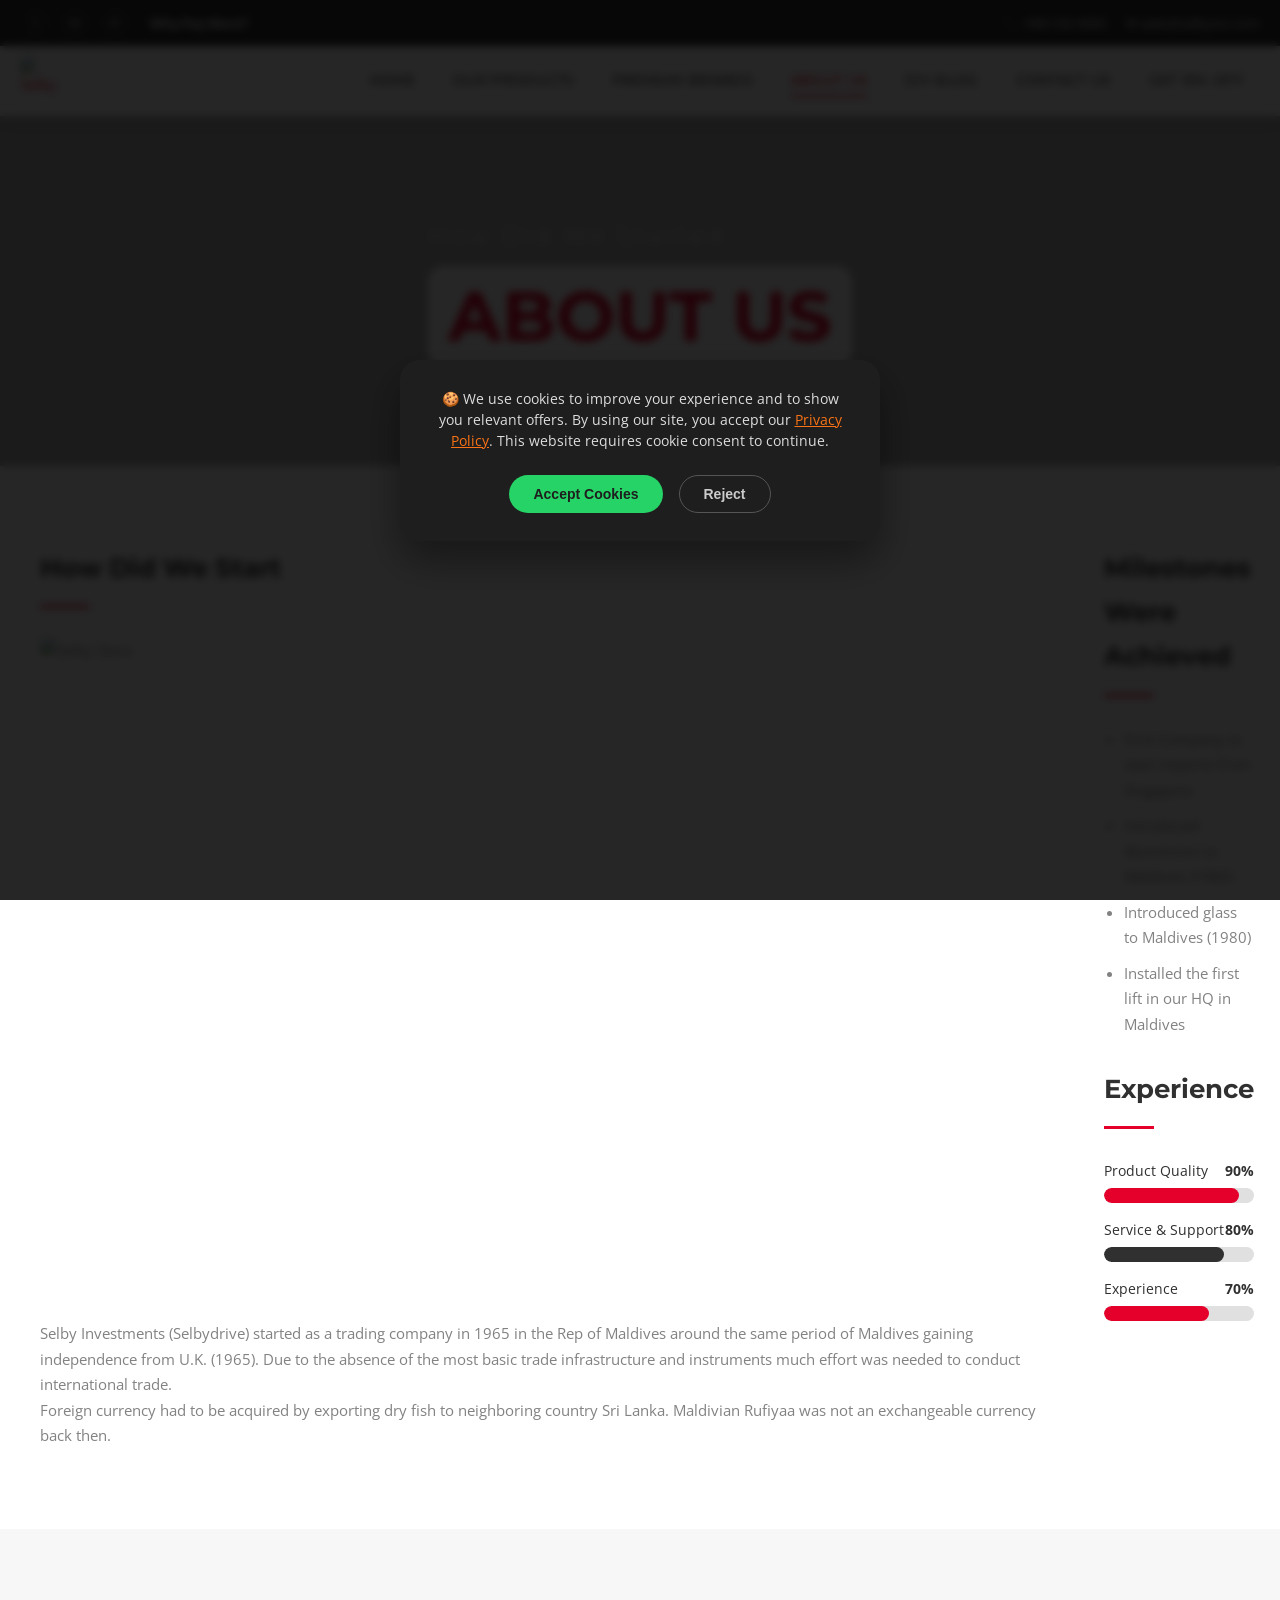
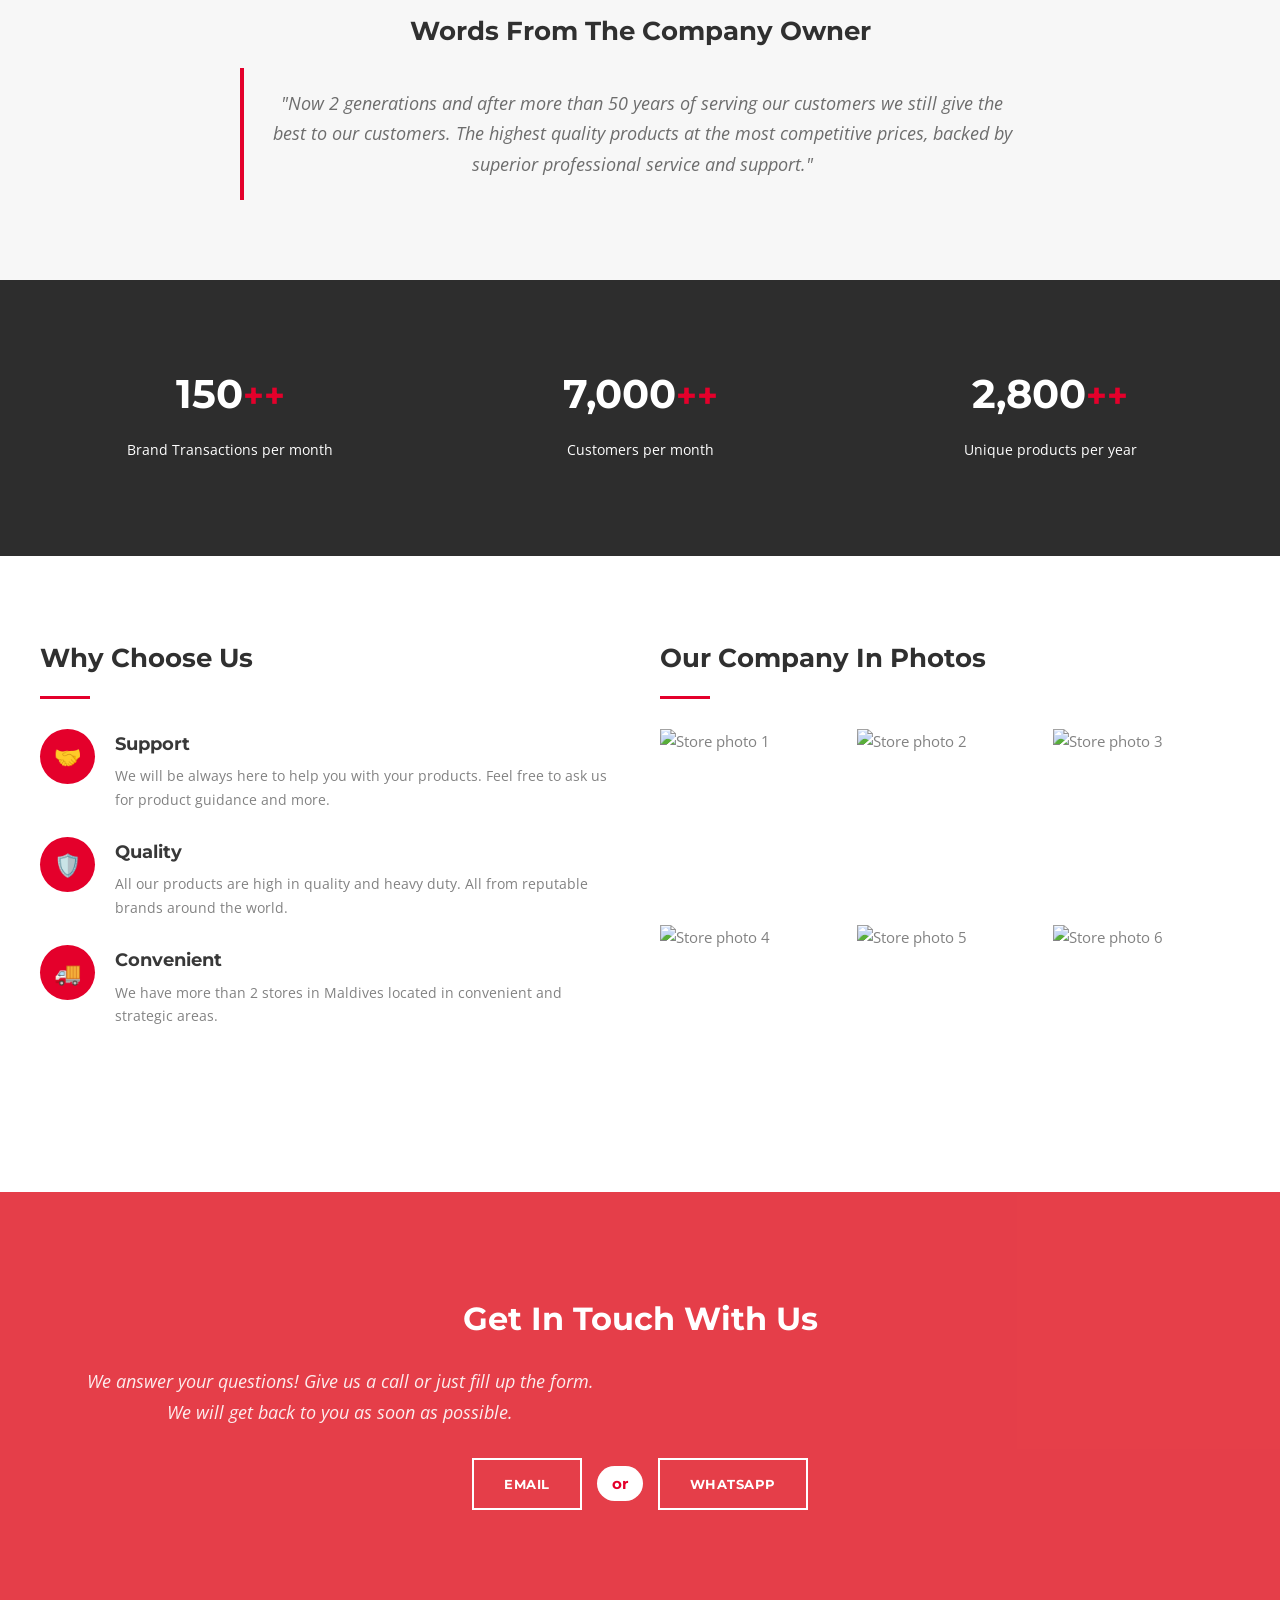
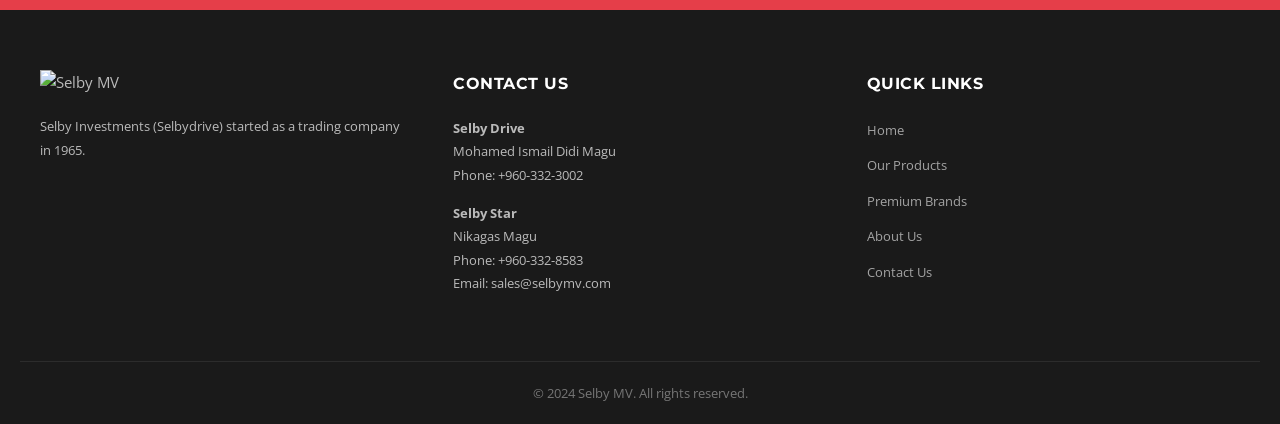
==== commit 7feb5655: "Update about-us.html" ====
--- a/about-us.html
+++ b/about-us.html
@@ -9,7 +9,7 @@
     <link rel="preconnect" href="https://fonts.googleapis.com">
     <link rel="preconnect" href="https://fonts.gstatic.com" crossorigin>
     <link href="https://fonts.googleapis.com/css2?family=Montserrat:wght@300;400;500;600;700&family=Open+Sans:wght@400;600;700&family=Roboto:wght@400;600;700&display=swap" rel="stylesheet">
-    <link rel="stylesheet" href="css/style.css">
+    <link rel="stylesheet" href="style.css">
     <link rel="icon" href="https://selbymv.com/wp-content/uploads/2019/04/logo-1.png" sizes="32x32">
     <link rel="icon" href="https://selbymv.com/wp-content/uploads/2019/04/logo-1.png" sizes="192x192">
     <link rel="apple-touch-icon" href="https://selbymv.com/wp-content/uploads/2019/04/logo-1.png">
@@ -56,7 +56,9 @@
                         <li class="menu-item"><a href="our-products.html">Our Products</a></li>
                         <li class="menu-item"><a href="premium-brands.html">Premium Brands</a></li>
                         <li class="menu-item current-menu-item"><a href="about-us.html">About Us</a></li>
+                        <li class="menu-item"><a href="blog.html">DIY Blog</a></li>
                         <li class="menu-item"><a href="contact-us.html">Contact Us</a></li>
+                        <li class="menu-item"><a href="email-signup.html">Get 10% Off</a></li>
                     </ul>
                 </nav>
                 <button class="mobile-menu-toggle" aria-label="Toggle menu"><span></span><span></span><span></span></button>
@@ -191,6 +193,6 @@
         </footer>
         <button class="scroll-top" id="scrollTop" aria-label="Scroll to top">↑</button>
     </div>
-    <script src="js/main.js"></script>
+    <script src="main.js"></script>
 </body>
-</html>+</html>
--- a/style.css
+++ b/style.css
@@ -0,0 +1,1769 @@
+/* ========================================
+   SELBY MV - COMBINED STYLESHEET
+   Includes: Loader + Main Styles + Sub-page Styles
+   Brand: #e4002b | Dark: #303030 | Text: #828282
+   ======================================== */
+
+/* ==================== CSS VARIABLES ==================== */
+:root {
+    --primary: #e4002b;
+    --primary-hover: #c90025;
+    --primary-light: #e22649;
+    --dark: #303030;
+    --text: #828282;
+    --white: #ffffff;
+    --light-bg: #f7f7f7;
+    --border: rgba(255, 255, 255, 0.2);
+    
+    --font-heading: 'Montserrat', sans-serif;
+    --font-body: 'Open Sans', 'Roboto', sans-serif;
+    
+    --max-width: 1280px;
+    --header-height: 70px;
+    
+    --transition: all 0.3s ease;
+    --shadow: 0 2px 15px rgba(0, 0, 0, 0.1);
+}
+
+/* ==================== RESET & BASE ==================== */
+*,
+*::before,
+*::after {
+    margin: 0;
+    padding: 0;
+    box-sizing: border-box;
+}
+
+html {
+    scroll-behavior: smooth;
+    -webkit-text-size-adjust: 100%;
+}
+
+body {
+    font-family: var(--font-body);
+    font-size: 15px;
+    line-height: 1.7;
+    color: var(--text);
+    background: var(--white);
+    -webkit-font-smoothing: antialiased;
+    -moz-osx-font-smoothing: grayscale;
+    overflow-x: hidden;
+}
+
+body.loading {
+    overflow: hidden;
+}
+
+img {
+    max-width: 100%;
+    height: auto;
+    display: block;
+}
+
+a {
+    color: var(--primary);
+    text-decoration: none;
+    transition: var(--transition);
+}
+
+a:hover {
+    color: var(--primary-hover);
+}
+
+ul {
+    list-style: none;
+}
+
+/* ==================== ACCESSIBILITY ==================== */
+.screen-reader-text {
+    position: absolute;
+    width: 1px;
+    height: 1px;
+    padding: 0;
+    margin: -1px;
+    overflow: hidden;
+    clip: rect(0, 0, 0, 0);
+    white-space: nowrap;
+    border: 0;
+}
+
+.skip-link {
+    position: absolute;
+    top: -100%;
+    left: 10px;
+    background: var(--dark);
+    color: var(--white);
+    padding: 8px 16px;
+    z-index: 10000;
+    border-radius: 0 0 4px 4px;
+    font-family: var(--font-heading);
+    font-size: 14px;
+}
+
+.skip-link:focus {
+    top: 0;
+}
+
+:focus-visible {
+    outline: 2px solid var(--primary);
+    outline-offset: 2px;
+}
+
+/* ==================== UTILITY CLASSES ==================== */
+.container {
+    max-width: var(--max-width);
+    margin: 0 auto;
+    padding: 0 20px;
+}
+
+.text-center { text-align: center; }
+.text-right { text-align: right; }
+.bg-light { background: var(--light-bg); }
+
+/* ========================================
+   LOADING SPINNER
+   ======================================== */
+#load {
+    display: block;
+    height: 100%;
+    overflow: hidden;
+    position: fixed;
+    width: 100%;
+    z-index: 9999;
+    opacity: 1;
+    visibility: visible;
+    transition: opacity 0.4s ease, visibility 0.4s ease;
+    background-color: #ffffff;
+}
+
+#load.loader-removed {
+    opacity: 0;
+    visibility: hidden;
+}
+
+.load-wrap {
+    width: 100%;
+    height: 100%;
+    background-position: center center;
+    background-repeat: no-repeat;
+    text-align: center;
+}
+
+#cssload-wrapper {
+    position: absolute;
+    left: 0;
+    top: 0;
+    right: 0;
+    bottom: 0;
+    z-index: 15;
+    overflow: hidden;
+}
+
+.cssload-loader {
+    width: 146px;
+    height: 146px;
+    border: 1px solid #000;
+    position: absolute;
+    left: 50%;
+    top: 50%;
+    margin: -73px 0 0 -73px;
+    border-radius: 50%;
+}
+
+.cssload-loader .cssload-loading {
+    font-size: 10px;
+    position: absolute;
+    width: 100%;
+    text-align: center;
+    line-height: 14px;
+    font-family: 'Century Gothic', sans-serif;
+    font-style: italic;
+    left: 0;
+    top: 50%;
+    margin-top: 19px;
+    color: #000;
+    font-weight: bold;
+    text-transform: uppercase;
+}
+
+.cssload-loader-circle-1 {
+    width: 135px;
+    height: 135px;
+    left: 5px;
+    top: 5px;
+    border: 1px solid #000;
+    position: absolute;
+    border-right-color: transparent;
+    border-radius: 50%;
+    animation: spin 3.45s linear infinite;
+}
+
+.cssload-loader-circle-2 {
+    width: 123px;
+    height: 123px;
+    left: 5px;
+    top: 5px;
+    border: 1px solid transparent;
+    position: absolute;
+    border-right-color: #e81512;
+    border-radius: 50%;
+    animation: spin 5.75s linear infinite;
+}
+
+.cssload-loader .cssload-line {
+    width: 10px;
+    height: 2px;
+    background: #000;
+    position: absolute;
+}
+
+.cssload-loader .cssload-line:nth-child(1) { left: 16px; top: 50%; margin-top: -1px; }
+.cssload-loader .cssload-line:nth-child(2) { transform: rotate(45deg); left: 32px; top: 32px; }
+.cssload-loader .cssload-line:nth-child(3) { top: 16px; left: 50%; width: 2px; height: 10px; }
+.cssload-loader .cssload-line:nth-child(4) { transform: rotate(135deg); right: 32px; top: 32px; }
+.cssload-loader .cssload-line:nth-child(5) { right: 16px; top: 50%; margin-top: -1px; }
+.cssload-loader .cssload-line:nth-child(6) { transform: rotate(45deg); right: 32px; bottom: 32px; background: #e81512; }
+
+.cssload-loader .cssload-subline {
+    position: absolute;
+    width: 3px;
+    height: 2px;
+    background: #000;
+}
+
+.cssload-loader .cssload-subline:nth-child(7) { transform: rotate(22.5deg); left: 20px; top: 49px; }
+.cssload-loader .cssload-subline:nth-child(8) { transform: rotate(67.5deg); left: 49px; top: 20px; }
+.cssload-loader .cssload-subline:nth-child(9) { transform: rotate(112.5deg); right: 49px; top: 20px; }
+.cssload-loader .cssload-subline:nth-child(10) { transform: rotate(157.5deg); right: 20px; top: 49px; }
+.cssload-loader .cssload-subline:nth-child(11) { transform: rotate(22.5deg); right: 19px; bottom: 48px; background: #e81512; }
+
+.cssload-loader .cssload-needle {
+    width: 14px;
+    height: 14px;
+    border: 1px solid #000;
+    position: absolute;
+    left: 50%;
+    top: 50%;
+    margin: -8px 0 0 -8px;
+    z-index: 1;
+    border-radius: 50%;
+    animation: pegIt 3.45s infinite ease-in-out;
+}
+
+.cssload-loader .cssload-needle:before {
+    content: "";
+    width: 0;
+    height: 0;
+    border-style: solid;
+    border-width: 3.5px 49px 3.5px 0;
+    border-color: transparent #e81512 transparent transparent;
+    position: absolute;
+    right: 50%;
+    top: 50%;
+    margin: -3.5px 0 0 0;
+    border-radius: 0 50% 50% 0;
+}
+
+/* Loader Keyframes */
+@keyframes pegIt {
+    0%   { transform: rotate(0deg); }
+    16%  { transform: rotate(75deg); }
+    25%  { transform: rotate(55deg); }
+    30%  { transform: rotate(90deg); }
+    36%  { transform: rotate(170deg); }
+    42%  { transform: rotate(150deg); }
+    50%  { transform: rotate(227deg); }
+    100% { transform: rotate(0deg); }
+}
+
+@keyframes spin {
+    0%   { transform: rotate(0deg); }
+    100% { transform: rotate(360deg); }
+}
+
+/* ==================== HEADER ==================== */
+.masthead {
+    position: sticky;
+    top: 0;
+    z-index: 1000;
+    background: var(--white);
+    box-shadow: var(--shadow);
+}
+
+.top-bar {
+    background: var(--dark);
+    color: var(--white);
+    font-size: 13px;
+}
+
+.top-bar-inner {
+    max-width: var(--max-width);
+    margin: 0 auto;
+    padding: 8px 20px;
+    display: flex;
+    justify-content: space-between;
+    align-items: center;
+    flex-wrap: wrap;
+    gap: 10px;
+}
+
+.left-widgets,
+.right-widgets {
+    display: flex;
+    align-items: center;
+    gap: 20px;
+    flex-wrap: wrap;
+}
+
+.top-bar a {
+    color: var(--white);
+    opacity: 0.85;
+}
+
+.top-bar a:hover {
+    opacity: 1;
+    color: var(--white);
+}
+
+.soc-ico {
+    display: flex;
+    gap: 10px;
+}
+
+.soc-ico a {
+    display: flex;
+    align-items: center;
+    justify-content: center;
+    width: 30px;
+    height: 30px;
+    border-radius: 50%;
+    border: 1px solid rgba(255, 255, 255, 0.3);
+    transition: var(--transition);
+    color: var(--white);
+    font-size: 14px;
+}
+
+.soc-ico a:hover {
+    background: var(--primary);
+    border-color: var(--primary);
+}
+
+.mini-contacts {
+    display: flex;
+    align-items: center;
+    gap: 6px;
+}
+
+.header-bar {
+    max-width: var(--max-width);
+    margin: 0 auto;
+    padding: 0 20px;
+    display: flex;
+    justify-content: space-between;
+    align-items: center;
+    height: var(--header-height);
+}
+
+.branding img {
+    height: 50px;
+    width: auto;
+}
+
+/* Navigation */
+.main-navigation {
+    display: flex;
+}
+
+.main-nav {
+    display: flex;
+    gap: 5px;
+}
+
+.main-nav .menu-item a {
+    display: block;
+    padding: 10px 16px;
+    color: var(--dark);
+    font-family: var(--font-heading);
+    font-weight: 500;
+    font-size: 14px;
+    position: relative;
+    text-transform: uppercase;
+    letter-spacing: 0.3px;
+}
+
+.main-nav .menu-item a::after {
+    content: '';
+    position: absolute;
+    bottom: 6px;
+    left: 50%;
+    width: 0;
+    height: 2px;
+    background: var(--primary);
+    transition: var(--transition);
+    transform: translateX(-50%);
+}
+
+.main-nav .menu-item a:hover::after,
+.main-nav .current-menu-item a::after {
+    width: calc(100% - 32px);
+}
+
+.main-nav .menu-item a:hover,
+.main-nav .current-menu-item a {
+    color: var(--primary);
+}
+
+.mobile-menu-toggle {
+    display: none;
+    flex-direction: column;
+    gap: 5px;
+    background: none;
+    border: none;
+    cursor: pointer;
+    padding: 8px;
+}
+
+.mobile-menu-toggle span {
+    display: block;
+    width: 24px;
+    height: 2px;
+    background: var(--dark);
+    transition: var(--transition);
+}
+
+/* ==================== HERO SLIDER ==================== */
+.hero-slider {
+    position: relative;
+    height: 600px;
+    overflow: hidden;
+}
+
+.hero-slide {
+    position: absolute;
+    top: 0;
+    left: 0;
+    width: 100%;
+    height: 100%;
+    background-size: cover;
+    background-position: center;
+    display: flex;
+    align-items: center;
+    opacity: 0;
+    transition: opacity 1s ease;
+    z-index: 1;
+}
+
+.hero-slide.active {
+    opacity: 1;
+    z-index: 2;
+}
+
+.hero-overlay {
+    position: absolute;
+    top: 0;
+    left: 0;
+    width: 100%;
+    height: 100%;
+    background: rgba(0, 0, 0, 0.35);
+    z-index: 0;
+}
+
+.hero-content {
+    position: relative;
+    z-index: 1;
+    max-width: var(--max-width);
+    margin: 0 auto;
+    padding: 60px 40px;
+    color: var(--white);
+}
+
+.hero-content.text-right {
+    text-align: right;
+    margin-right: 0;
+}
+
+.hero-category {
+    font-size: 28px;
+    font-weight: 700;
+    font-family: var(--font-heading);
+    margin-bottom: 10px;
+}
+
+.hero-content h1 {
+    font-size: clamp(32px, 5vw, 60px);
+    font-family: var(--font-heading);
+    font-weight: 700;
+    line-height: 1.15;
+    margin-bottom: 20px;
+    max-width: 650px;
+}
+
+.hero-content.text-right h1,
+.hero-content.text-right .hero-description {
+    margin-left: auto;
+}
+
+.hero-description {
+    font-size: 15px;
+    line-height: 1.8;
+    margin-bottom: 30px;
+    max-width: 550px;
+    opacity: 0.95;
+}
+
+.hero-buttons {
+    display: flex;
+    gap: 15px;
+    flex-wrap: wrap;
+}
+
+.hero-content.text-right .hero-buttons {
+    justify-content: flex-end;
+}
+
+.hero-dots {
+    position: absolute;
+    bottom: 20px;
+    left: 50%;
+    transform: translateX(-50%);
+    display: flex;
+    gap: 10px;
+    z-index: 10;
+}
+
+.hero-dot {
+    width: 10px;
+    height: 10px;
+    border-radius: 50%;
+    background: rgba(255, 255, 255, 0.5);
+    border: none;
+    cursor: pointer;
+    transition: var(--transition);
+    padding: 0;
+}
+
+.hero-dot.active {
+    background: var(--primary);
+    transform: scale(1.3);
+}
+
+/* ==================== PAGE BANNER (Sub-pages) ==================== */
+.page-banner {
+    position: relative;
+    height: 350px;
+    background-size: cover;
+    background-position: center;
+    display: flex;
+    align-items: center;
+}
+
+.banner-overlay {
+    position: absolute;
+    top: 0; left: 0; right: 0; bottom: 0;
+    background: rgba(0, 0, 0, 0.3);
+}
+
+.banner-content {
+    position: relative;
+    z-index: 1;
+    max-width: var(--max-width);
+    margin: 0 auto;
+    padding: 40px;
+    color: var(--white);
+}
+
+.banner-content.text-right {
+    text-align: right;
+}
+
+.banner-subtitle {
+    font-size: 24px;
+    font-weight: 300;
+    font-family: var(--font-heading);
+    letter-spacing: 3px;
+    margin-bottom: 10px;
+}
+
+.banner-title {
+    font-size: clamp(40px, 6vw, 70px);
+    font-family: var(--font-heading);
+    font-weight: 700;
+    color: var(--primary);
+    background: var(--white);
+    display: inline-block;
+    padding: 8px 20px;
+    border-radius: 15px;
+    line-height: 1.2;
+}
+
+/* ==================== BUTTONS ==================== */
+.btn {
+    display: inline-flex;
+    align-items: center;
+    gap: 8px;
+    padding: 13px 30px;
+    font-family: var(--font-heading);
+    font-weight: 700;
+    font-size: 13px;
+    text-transform: uppercase;
+    letter-spacing: 0.5px;
+    cursor: pointer;
+    transition: var(--transition);
+    border-radius: 0;
+    border: 2px solid transparent;
+}
+
+.btn-primary {
+    background: var(--primary);
+    color: var(--white);
+    border-color: var(--primary);
+}
+
+.btn-primary:hover {
+    background: var(--primary-hover);
+    border-color: var(--primary-hover);
+    color: var(--white);
+}
+
+.btn-outline {
+    background: transparent;
+    color: var(--white);
+    border-color: var(--white);
+}
+
+.btn-outline:hover {
+    background: var(--white);
+    color: var(--dark);
+}
+
+.btn-link {
+    background: none;
+    border: none;
+    color: var(--primary);
+    padding: 5px 0;
+    font-size: 13px;
+    font-weight: 600;
+    letter-spacing: 0.3px;
+}
+
+.btn-link:hover {
+    color: var(--primary-hover);
+}
+
+.btn-submit {
+    background: var(--primary);
+    color: var(--white);
+    border: none;
+    padding: 15px 45px;
+    font-size: 15px;
+    font-weight: 700;
+    cursor: pointer;
+    position: relative;
+    min-width: 180px;
+}
+
+.btn-submit:hover {
+    background: var(--primary-hover);
+}
+
+.btn-submit.loading .btn-text {
+    opacity: 0;
+}
+
+.btn-submit.loading .btn-spinner {
+    display: inline;
+    position: absolute;
+    left: 50%;
+    top: 50%;
+    transform: translate(-50%, -50%);
+}
+
+/* ==================== SECTIONS ==================== */
+.section {
+    padding: 80px 20px;
+}
+
+.section-header {
+    margin-bottom: 50px;
+}
+
+.section-header h2,
+.section h2 {
+    font-family: var(--font-heading);
+    font-size: 26px;
+    font-weight: 700;
+    color: var(--dark);
+    margin-bottom: 15px;
+}
+
+.heading-line {
+    display: block;
+    width: 50px;
+    height: 3px;
+    background: var(--primary);
+    margin-bottom: 30px;
+}
+
+/* ==================== TWO COLUMN LAYOUT ==================== */
+.two-col {
+    display: grid;
+    grid-template-columns: repeat(2, 1fr);
+    gap: 40px;
+}
+
+/* ==================== THREE COLUMN LAYOUT ==================== */
+.three-col {
+    display: grid;
+    grid-template-columns: repeat(3, 1fr);
+    gap: 30px;
+}
+
+.three-col .col img {
+    width: 100%;
+    height: 220px;
+    object-fit: cover;
+    margin-bottom: 20px;
+}
+
+.three-col .col h3 {
+    font-family: var(--font-heading);
+    font-size: 18px;
+    font-weight: 700;
+    color: var(--dark);
+    margin-bottom: 12px;
+}
+
+.three-col .col p {
+    font-size: 14px;
+    line-height: 1.7;
+    margin-bottom: 15px;
+}
+
+.three-col .col.card {
+    background: var(--white);
+    padding: 30px;
+    text-align: center;
+    box-shadow: var(--shadow);
+    transition: var(--transition);
+}
+
+.three-col .col.card:hover {
+    box-shadow: 0 5px 25px rgba(0, 0, 0, 0.15);
+    transform: translateY(-3px);
+}
+
+.three-col .col.card img {
+    height: 180px;
+}
+
+/* ==================== CTA SECTION ==================== */
+.cta-section {
+    position: relative;
+    background-size: cover;
+    background-position: center;
+    background-attachment: fixed;
+    padding: 100px 20px;
+}
+
+.cta-overlay {
+    position: absolute;
+    top: 0;
+    left: 0;
+    width: 100%;
+    height: 100%;
+    background: rgba(0, 0, 0, 0.55);
+}
+
+.cta-content {
+    position: relative;
+    z-index: 1;
+    color: var(--white);
+}
+
+.cta-content h2 {
+    font-family: var(--font-heading);
+    font-size: 32px;
+    font-weight: 700;
+    margin-bottom: 20px;
+    color: var(--white);
+}
+
+.cta-content p {
+    font-size: 18px;
+    line-height: 1.7;
+    margin-bottom: 30px;
+    max-width: 600px;
+    opacity: 0.9;
+}
+
+/* CTA Icons */
+.cta-icons {
+    display: flex;
+    gap: 30px;
+    margin-bottom: 30px;
+    flex-wrap: wrap;
+}
+
+.cta-icon-item {
+    display: flex;
+    flex-direction: column;
+    align-items: center;
+    gap: 10px;
+}
+
+.cta-icon-circle {
+    width: 60px;
+    height: 60px;
+    border-radius: 50%;
+    background: var(--primary);
+    display: flex;
+    align-items: center;
+    justify-content: center;
+}
+
+.cta-icon-circle img {
+    width: 30px;
+    height: 30px;
+}
+
+/* ==================== PRODUCT GRID (Our Products page) ==================== */
+.product-grid {
+    display: grid;
+    grid-template-columns: repeat(3, 1fr);
+    gap: 30px;
+}
+
+.product-card {
+    background: var(--light-bg);
+    overflow: hidden;
+    transition: var(--transition);
+}
+
+.product-card:hover {
+    box-shadow: var(--shadow);
+}
+
+.product-card img {
+    width: 100%;
+    height: 220px;
+    object-fit: cover;
+}
+
+.product-card h3 {
+    font-family: var(--font-heading);
+    font-size: 18px;
+    font-weight: 700;
+    color: var(--dark);
+    padding: 20px 20px 0;
+}
+
+.product-card .heading-line {
+    margin: 10px 20px 15px;
+    width: 30px;
+    height: 2px;
+    background: var(--primary);
+}
+
+.product-card p {
+    padding: 0 20px 20px;
+    font-size: 14px;
+    line-height: 1.7;
+}
+
+/* ==================== BRAND ROW (Premium Brands page) ==================== */
+.brand-row {
+    display: grid;
+    grid-template-columns: 1fr 1fr;
+    gap: 0;
+    margin-bottom: 0;
+    border: 1px solid #d8d8d8;
+}
+
+.brand-row.reverse {
+    direction: rtl;
+}
+
+.brand-row.reverse .brand-info {
+    direction: ltr;
+}
+
+.brand-image img {
+    width: 100%;
+    height: 100%;
+    object-fit: cover;
+    min-height: 350px;
+}
+
+.brand-info {
+    padding: 40px;
+    background: var(--light-bg);
+    display: flex;
+    flex-direction: column;
+    justify-content: center;
+}
+
+.brand-info h2 {
+    font-size: 22px;
+    margin-bottom: 10px;
+}
+
+.brand-info p {
+    font-size: 14px;
+    line-height: 1.7;
+    margin-bottom: 20px;
+}
+
+.brand-logos-sm {
+    display: flex;
+    gap: 20px;
+    flex-wrap: wrap;
+    align-items: center;
+    margin-top: 15px;
+}
+
+.brand-logos-sm img {
+    max-height: 60px;
+    width: auto;
+}
+
+/* ==================== TESTIMONIAL ==================== */
+.testimonial-card {
+    display: flex;
+    gap: 20px;
+    align-items: flex-start;
+}
+
+.testimonial-avatar img {
+    width: 80px;
+    height: 80px;
+    border-radius: 50%;
+    object-fit: cover;
+}
+
+.testimonial-text p {
+    font-size: 14px;
+    line-height: 1.7;
+    margin-bottom: 10px;
+}
+
+/* ==================== PARTNER LOGOS ==================== */
+.partner-logos {
+    display: grid;
+    grid-template-columns: repeat(3, 1fr);
+    gap: 15px;
+}
+
+.partner-logos img {
+    width: 100%;
+    height: auto;
+}
+
+/* ==================== MILESTONE LIST ==================== */
+.milestone-list {
+    list-style: disc;
+    padding-left: 20px;
+    margin-bottom: 30px;
+}
+
+.milestone-list li {
+    margin-bottom: 10px;
+    font-size: 15px;
+}
+
+/* ==================== SKILL BARS ==================== */
+.skill-bar {
+    margin-bottom: 15px;
+}
+
+.skill-label {
+    display: flex;
+    justify-content: space-between;
+    font-size: 14px;
+    margin-bottom: 5px;
+    color: var(--dark);
+}
+
+.skill-track {
+    height: 15px;
+    background: #e0e0e0;
+    border-radius: 42px;
+    overflow: hidden;
+}
+
+.skill-fill {
+    height: 100%;
+    border-radius: 42px;
+    transition: width 1s ease;
+}
+
+/* ==================== OWNER QUOTE ==================== */
+.owner-quote {
+    font-size: 18px;
+    font-style: italic;
+    color: #6d6d6d;
+    max-width: 800px;
+    margin: 0 auto;
+    line-height: 1.7;
+    padding: 20px;
+    border-left: 4px solid var(--primary);
+}
+
+/* ==================== STATS SECTION ==================== */
+.stats-section {
+    background: #2d2d2d;
+    color: var(--white);
+}
+
+.stat-number {
+    font-size: 40px;
+    font-weight: 700;
+    font-family: var(--font-heading);
+    color: var(--white);
+}
+
+.stat-number span {
+    color: var(--primary);
+    font-size: 35px;
+}
+
+.stats-section p {
+    color: var(--white);
+    font-size: 14px;
+    margin-top: 10px;
+}
+
+/* ==================== ICON TEXT ITEMS ==================== */
+.icon-text-item {
+    display: flex;
+    gap: 20px;
+    margin-bottom: 25px;
+    align-items: flex-start;
+}
+
+.icon-circle {
+    width: 55px;
+    height: 55px;
+    border-radius: 50%;
+    background: var(--primary);
+    color: var(--white);
+    display: flex;
+    align-items: center;
+    justify-content: center;
+    font-size: 22px;
+    flex-shrink: 0;
+}
+
+.icon-text-item h3 {
+    font-family: var(--font-heading);
+    font-size: 18px;
+    color: #383838;
+    margin-bottom: 5px;
+}
+
+.icon-text-item p {
+    font-size: 14px;
+}
+
+/* ==================== PHOTO GRID ==================== */
+.photo-grid {
+    display: grid;
+    grid-template-columns: repeat(3, 1fr);
+    gap: 10px;
+}
+
+.photo-grid img {
+    width: 100%;
+    aspect-ratio: 1;
+    object-fit: cover;
+}
+
+/* ==================== DUAL BUTTONS ==================== */
+.dual-buttons {
+    display: flex;
+    align-items: center;
+    justify-content: center;
+    gap: 15px;
+    flex-wrap: wrap;
+}
+
+.or-text {
+    color: var(--primary);
+    background: var(--white);
+    padding: 5px 15px;
+    border-radius: 20px;
+    font-weight: 700;
+    font-family: var(--font-heading);
+}
+
+/* ==================== CONTACT FORM (Page version) ==================== */
+.contact-form-page {
+    max-width: 100%;
+}
+
+.contact-form-page .form-group {
+    margin-bottom: 20px;
+}
+
+.contact-form-page label {
+    display: block;
+    font-size: 14px;
+    margin-bottom: 6px;
+    font-weight: 500;
+    color: var(--dark);
+}
+
+.contact-form-page label span {
+    font-weight: 400;
+    font-size: 12px;
+    color: var(--text);
+}
+
+.contact-form-page input,
+.contact-form-page textarea {
+    width: 100%;
+    padding: 14px 16px;
+    border: 1px solid #ddd;
+    color: var(--dark);
+    font-size: 15px;
+    font-family: var(--font-body);
+    transition: var(--transition);
+    border-radius: 0;
+}
+
+.contact-form-page input:focus,
+.contact-form-page textarea:focus {
+    outline: none;
+    border-color: var(--primary);
+}
+
+.contact-form-page textarea {
+    min-height: 120px;
+    resize: vertical;
+}
+
+/* ==================== MAP ==================== */
+.map-container {
+    margin-bottom: 20px;
+    border-radius: 8px;
+    overflow: hidden;
+}
+
+/* ==================== CONTACT DETAILS ==================== */
+.contact-details {
+    display: flex;
+    flex-direction: column;
+    gap: 15px;
+}
+
+.contact-item {
+    display: flex;
+    gap: 15px;
+    align-items: flex-start;
+}
+
+.contact-icon {
+    width: 50px;
+    height: 50px;
+    border-radius: 50%;
+    background: #f4f4f4;
+    color: var(--primary);
+    display: flex;
+    align-items: center;
+    justify-content: center;
+    font-size: 20px;
+    flex-shrink: 0;
+}
+
+.contact-item h3 {
+    font-size: 16px;
+    font-weight: 700;
+    margin-bottom: 5px;
+}
+
+.contact-item p {
+    font-size: 14px;
+    line-height: 1.6;
+}
+
+/* ==================== HOURS GRID ==================== */
+.hours-grid {
+    display: grid;
+    grid-template-columns: repeat(2, 1fr);
+    gap: 20px;
+    margin-top: 20px;
+}
+
+.hours-grid p {
+    font-size: 14px;
+    line-height: 1.6;
+    color: #333;
+}
+
+/* ==================== CONTACT SECTION (Hero overlay version) ==================== */
+.contact-section {
+    position: relative;
+    background-size: cover;
+    background-position: center;
+    background-attachment: fixed;
+    padding: 0;
+}
+
+.contact-overlay {
+    padding: 80px 20px;
+}
+
+.contact-content {
+    text-align: center;
+    color: var(--white);
+}
+
+.contact-content h2 {
+    font-family: var(--font-heading);
+    font-size: 32px;
+    font-weight: 700;
+    margin-bottom: 20px;
+    color: var(--white);
+}
+
+.contact-content > p {
+    font-size: 18px;
+    line-height: 1.7;
+    margin-bottom: 40px;
+    max-width: 700px;
+    margin-left: auto;
+    margin-right: auto;
+    opacity: 0.9;
+}
+
+/* Contact Form (overlay version) */
+.contact-form {
+    max-width: 600px;
+    margin: 0 auto;
+    text-align: left;
+}
+
+.form-row {
+    display: flex;
+    gap: 20px;
+}
+
+.form-group {
+    margin-bottom: 20px;
+    flex: 1;
+}
+
+.form-group label {
+    display: block;
+    font-size: 14px;
+    margin-bottom: 6px;
+    font-weight: 500;
+}
+
+.form-group label span {
+    font-weight: 400;
+    font-size: 12px;
+    opacity: 0.7;
+}
+
+.form-group input,
+.form-group textarea {
+    width: 100%;
+    padding: 14px 16px;
+    background: transparent;
+    border: 1px solid rgba(255, 255, 255, 0.3);
+    color: var(--white);
+    font-size: 15px;
+    font-family: var(--font-body);
+    transition: var(--transition);
+    border-radius: 0;
+}
+
+.form-group input:focus,
+.form-group textarea:focus {
+    outline: none;
+    border-color: var(--primary);
+    background: rgba(255, 255, 255, 0.05);
+}
+
+.form-group input::placeholder,
+.form-group textarea::placeholder {
+    color: rgba(255, 255, 255, 0.5);
+}
+
+.form-group textarea {
+    min-height: 120px;
+    resize: vertical;
+}
+
+.form-feedback {
+    margin-top: 15px;
+    padding: 12px;
+    border-radius: 4px;
+    font-size: 14px;
+}
+
+.form-feedback.success {
+    background: rgba(40, 167, 69, 0.2);
+    color: #28a745;
+}
+
+.form-feedback.error {
+    background: rgba(220, 53, 69, 0.2);
+    color: #dc3545;
+}
+
+/* ==================== FOOTER ==================== */
+#footer {
+    background: #1a1a1a;
+    color: rgba(255, 255, 255, 0.7);
+    padding: 60px 20px 0;
+}
+
+.footer-widgets {
+    display: grid;
+    grid-template-columns: repeat(3, 1fr);
+    gap: 40px;
+}
+
+.footer-col h4 {
+    color: var(--white);
+    font-family: var(--font-heading);
+    font-size: 16px;
+    font-weight: 700;
+    margin-bottom: 20px;
+    text-transform: uppercase;
+    letter-spacing: 0.5px;
+}
+
+.footer-col p {
+    font-size: 13px;
+    line-height: 1.8;
+    margin-bottom: 15px;
+}
+
+.footer-col img {
+    margin-bottom: 20px;
+    max-width: 200px;
+}
+
+.contact-info p {
+    margin-bottom: 12px;
+}
+
+.contact-info a {
+    color: inherit;
+}
+
+.contact-info a:hover {
+    color: var(--primary);
+}
+
+.footer-social {
+    margin-top: 15px;
+    gap: 8px;
+}
+
+.footer-social a {
+    width: 36px;
+    height: 36px;
+    font-size: 16px;
+}
+
+.footer-nav li {
+    margin-bottom: 10px;
+}
+
+.footer-nav a {
+    color: rgba(255, 255, 255, 0.6);
+    font-size: 13px;
+    transition: var(--transition);
+}
+
+.footer-nav a:hover {
+    color: var(--primary);
+    padding-left: 5px;
+}
+
+.bottom-bar {
+    margin-top: 50px;
+    padding: 20px 0;
+    border-top: 1px solid rgba(255, 255, 255, 0.08);
+    text-align: center;
+    font-size: 13px;
+    color: rgba(255, 255, 255, 0.4);
+}
+
+/* ==================== SCROLL TO TOP ==================== */
+.scroll-top {
+    position: fixed;
+    bottom: 30px;
+    right: 30px;
+    width: 44px;
+    height: 44px;
+    background: var(--primary);
+    color: var(--white);
+    border: none;
+    border-radius: 50%;
+    display: flex;
+    align-items: center;
+    justify-content: center;
+    cursor: pointer;
+    opacity: 0;
+    visibility: hidden;
+    transition: var(--transition);
+    z-index: 999;
+    box-shadow: var(--shadow);
+    font-size: 20px;
+}
+
+.scroll-top.visible {
+    opacity: 1;
+    visibility: visible;
+}
+
+.scroll-top:hover {
+    background: var(--primary-hover);
+    transform: translateY(-3px);
+}
+
+/* ==================== ANIMATIONS ==================== */
+.fade-in-up {
+    opacity: 0;
+    transform: translateY(30px);
+    transition: opacity 0.6s ease, transform 0.6s ease;
+}
+
+.fade-in-up.visible {
+    opacity: 1;
+    transform: translateY(0);
+}
+
+.fade-in-up:nth-child(2) { transition-delay: 0.15s; }
+.fade-in-up:nth-child(3) { transition-delay: 0.3s; }
+.fade-in-up:nth-child(4) { transition-delay: 0.45s; }
+
+/* ==================== RESPONSIVE ==================== */
+@media (max-width: 1024px) {
+    .three-col,
+    .product-grid {
+        grid-template-columns: repeat(2, 1fr);
+    }
+    
+    .hero-slider { height: 500px; }
+    .hero-content { padding: 40px 30px; }
+    .hero-category { font-size: 22px; }
+    .section { padding: 60px 20px; }
+    .page-banner { height: 300px; }
+    .brand-row { grid-template-columns: 1fr; }
+    .brand-row.reverse { direction: ltr; }
+    .brand-image img { min-height: 250px; }
+    .photo-grid { grid-template-columns: repeat(4, 1fr); }
+}
+
+@media (max-width: 768px) {
+    .main-navigation {
+        display: none;
+        position: absolute;
+        top: var(--header-height);
+        left: 0;
+        width: 100%;
+        background: var(--white);
+        box-shadow: var(--shadow);
+        padding: 20px;
+    }
+    
+    .main-navigation.open { display: block; }
+    
+    .main-nav {
+        flex-direction: column;
+        gap: 0;
+    }
+    
+    .main-nav .menu-item a {
+        padding: 12px 0;
+        border-bottom: 1px solid #eee;
+    }
+    
+    .main-nav .menu-item a::after { display: none; }
+    .mobile-menu-toggle { display: flex; }
+    
+    .hero-slider { height: 420px; }
+    .hero-content { padding: 30px 20px 55px 20px; text-align: left !important; }
+    .hero-content h1 { font-size: 26px; }
+    .hero-buttons { flex-direction: row; gap: 10px; }
+    .hero-buttons .btn { padding: 11px 22px; font-size: 12px; }
+    .hero-dots { bottom: 15px; }
+    .hero-content.text-right h1,
+    .hero-content.text-right .hero-description { margin-left: 0; }
+    .hero-content.text-right .hero-buttons { justify-content: flex-start; }
+    .hero-description { font-size: 14px; }
+    
+    .page-banner { height: 250px; }
+    .banner-subtitle { font-size: 18px; }
+    .banner-title { font-size: 36px; }
+    .banner-content.text-right { text-align: left; }
+    
+    .three-col,
+    .product-grid,
+    .footer-widgets,
+    .two-col,
+    .photo-grid { grid-template-columns: 1fr; }
+    
+    .form-row { flex-direction: column; gap: 0; }
+    .section { padding: 40px 15px; }
+    .cta-section { padding: 60px 15px; }
+    .contact-overlay { padding: 50px 15px; }
+    .top-bar-inner { flex-direction: column; text-align: center; }
+    .top-bar .left-widgets,
+    .top-bar .right-widgets { justify-content: center; }
+    
+    .brand-info { padding: 25px; }
+    .partner-logos { grid-template-columns: repeat(2, 1fr); }
+    .hours-grid { grid-template-columns: 1fr; }
+    
+    .hero-content h1 { max-width: 100%; }
+    .hero-content.text-right h1,
+    .hero-content.text-right .hero-description { margin-left: 0; }
+}
+
+@media (max-width: 480px) {
+    .hero-slider { height: 420px; }
+    .hero-content { padding: 25px 20px 60px 20px; }
+    .hero-content h1 { font-size: 22px; margin-bottom: 12px; }
+    .hero-category { font-size: 16px; margin-bottom: 6px; }
+    .hero-description { font-size: 13px; margin-bottom: 18px; line-height: 1.5; }
+    .hero-buttons { flex-direction: row; gap: 10px; }
+    .hero-buttons .btn { width: auto; padding: 10px 20px; font-size: 12px; }
+    .hero-dots { bottom: 15px; }
+    .hero-dot { width: 8px; height: 8px; }
+    
+    .page-banner { height: 200px; }
+    .banner-title { font-size: 28px; padding: 6px 15px; }
+    .banner-subtitle { font-size: 16px; letter-spacing: 1px; }
+    
+    .stat-number { font-size: 30px; }
+    .stat-number span { font-size: 25px; }
+    .dual-buttons { flex-direction: column; }
+    .three-col .col.card { padding: 20px; }
+    .cta-icons { gap: 20px; }
+    .cta-icon-circle { width: 50px; height: 50px; }
+}
+
+/* ========================================
+   PRODUCT SHOWROOM (Veligaa-style)
+   ======================================== */
+.product-toolbar { background: var(--dark); padding: 15px 0; position: sticky; top: var(--header-height); z-index: 100; }
+.product-toolbar-inner { display: flex; gap: 15px; align-items: center; }
+.category-dropdown-wrapper { position: relative; flex-shrink: 0; }
+.category-dropdown-btn { background: var(--dark); color: var(--white); border: 1px solid rgba(255,255,255,0.2); padding: 12px 20px; font-size: 14px; font-family: var(--font-heading); cursor: pointer; border-radius: 4px; display: flex; align-items: center; gap: 10px; white-space: nowrap; min-width: 200px; }
+.category-dropdown-btn:hover { background: #3a3a3a; }
+.hamburger-icon { font-size: 18px; }
+.category-dropdown-menu { display: none; position: absolute; top: 100%; left: 0; background: var(--white); border: 1px solid #ddd; border-radius: 4px; min-width: 280px; max-height: 400px; overflow-y: auto; z-index: 200; box-shadow: 0 5px 20px rgba(0,0,0,0.15); }
+.category-dropdown-menu.open { display: block; }
+.category-option { display: block; width: 100%; text-align: left; padding: 10px 16px; border: none; background: none; font-size: 13px; cursor: pointer; color: var(--dark); font-family: var(--font-body); transition: var(--transition); }
+.category-option:hover { background: #f5f5f5; color: var(--primary); }
+.category-option.active { background: #fef0f0; color: var(--primary); font-weight: 600; }
+.product-search-wrapper { flex: 1; display: flex; }
+.product-search-input { flex: 1; padding: 12px 16px; border: 1px solid rgba(255,255,255,0.2); background: rgba(255,255,255,0.1); color: var(--white); font-size: 14px; font-family: var(--font-body); border-radius: 4px 0 0 4px; }
+.product-search-input::placeholder { color: rgba(255,255,255,0.5); }
+.product-search-input:focus { outline: none; border-color: var(--primary); background: rgba(255,255,255,0.15); }
+.product-search-btn { background: var(--primary); color: var(--white); border: none; padding: 12px 18px; cursor: pointer; border-radius: 0 4px 4px 0; font-size: 16px; transition: var(--transition); }
+.product-search-btn:hover { background: var(--primary-hover); }
+.product-breadcrumb { font-size: 13px; color: #999; margin-bottom: 10px; }
+.product-breadcrumb a { color: #999; }
+.product-breadcrumb a:hover { color: var(--primary); }
+.product-breadcrumb span { color: var(--dark); }
+.product-results-bar { font-size: 14px; color: #666; margin-bottom: 25px; padding-bottom: 15px; border-bottom: 1px solid #eee; }
+.product-results-bar span { font-weight: 700; color: var(--dark); }
+
+.product-grid-veligaa { display: grid; grid-template-columns: repeat(4, 1fr); gap: 20px; }
+.product-card-veligaa { background: var(--white); border: 1px solid #e5e5e5; border-radius: 4px; overflow: hidden; transition: var(--transition); box-shadow: 0 1px 3px rgba(0,0,0,0.05); }
+.product-card-veligaa:hover { box-shadow: 0 5px 20px rgba(0,0,0,0.12); transform: translateY(-2px); }
+.product-card-img-wrap { position: relative; overflow: hidden; background: #f9f9f9; }
+.product-card-img-link img { width: 100%; height: 220px; object-fit: contain; padding: 20px; transition: transform 0.3s ease; }
+.product-card-veligaa:hover .product-card-img-link img { transform: scale(1.05); }
+.stock-badge-veligaa { position: absolute; top: 10px; right: 10px; padding: 4px 10px; border-radius: 4px; font-size: 11px; font-weight: 600; text-transform: uppercase; letter-spacing: 0.5px; }
+.stock-badge-veligaa.in-stock { background: #d4edda; color: #155724; }
+.stock-badge-veligaa.low-stock { background: #fff3cd; color: #856404; }
+.stock-badge-veligaa.out-stock { background: #f8d7da; color: #721c24; }
+.product-card-info { padding: 15px; }
+.product-sku-veligaa { font-size: 11px; color: #999; display: block; margin-bottom: 6px; }
+.product-name-veligaa { font-size: 14px; font-weight: 700; color: var(--dark); margin-bottom: 8px; line-height: 1.4; display: -webkit-box; -webkit-line-clamp: 2; -webkit-box-orient: vertical; overflow: hidden; }
+.product-price-veligaa { font-size: 16px; font-weight: 700; color: var(--primary); margin-bottom: 12px; }
+.product-actions-veligaa { display: flex; gap: 8px; }
+.btn-whatsapp-veligaa, .btn-call-veligaa { flex: 1; text-align: center; padding: 8px 10px; border-radius: 4px; font-size: 12px; font-weight: 600; text-decoration: none; transition: var(--transition); border: 1px solid transparent; }
+.btn-whatsapp-veligaa { background: #25D366; color: var(--white); border-color: #25D366; }
+.btn-whatsapp-veligaa:hover { background: #1ebe57; color: var(--white); }
+.btn-call-veligaa { background: var(--white); color: var(--primary); border-color: var(--primary); }
+.btn-call-veligaa:hover { background: var(--primary); color: var(--white); }
+.no-products { grid-column: 1 / -1; text-align: center; padding: 60px 20px; color: #999; }
+.no-products p { margin-bottom: 10px; font-size: 16px; }
+.no-products a { color: var(--primary); font-weight: 600; }
+
+@media (max-width: 1024px) { .product-grid-veligaa { grid-template-columns: repeat(3, 1fr); } }
+@media (max-width: 768px) {
+    .product-toolbar-inner { flex-direction: column; }
+    .category-dropdown-btn { width: 100%; }
+    .category-dropdown-menu { width: 100%; }
+    .product-grid-veligaa { grid-template-columns: repeat(2, 1fr); gap: 12px; }
+    .product-card-img-link img { height: 180px; }
+    .product-card-info { padding: 10px; }
+    .product-name-veligaa { font-size: 13px; }
+    .product-price-veligaa { font-size: 14px; }
+    .btn-whatsapp-veligaa, .btn-call-veligaa { font-size: 11px; padding: 7px 8px; }
+}
+@media (max-width: 480px) {
+    .product-grid-veligaa { grid-template-columns: repeat(2, 1fr); gap: 8px; }
+    .product-card-img-link img { height: 150px; padding: 10px; }
+    .product-actions-veligaa { flex-direction: column; gap: 5px; }
+}
+
+/* Product Detail Popup */
+.product-popup-overlay { display: none; position: fixed; top: 0; left: 0; width: 100%; height: 100%; background: rgba(0,0,0,0.7); z-index: 9999; overflow-y: auto; }
+.product-popup-overlay.open { display: block; }
+.product-popup-content { background: var(--white); max-width: 800px; margin: 40px auto; border-radius: 8px; position: relative; overflow: hidden; }
+.product-popup-close { position: absolute; top: 10px; right: 15px; background: none; border: none; font-size: 28px; cursor: pointer; color: #999; z-index: 10; }
+.product-popup-close:hover { color: var(--dark); }
+.product-popup-body { padding: 0; }
+.popup-layout { display: grid; grid-template-columns: 1fr 1fr; }
+.popup-image { background: #f9f9f9; display: flex; align-items: center; justify-content: center; padding: 30px; }
+.popup-image img { max-width: 100%; max-height: 350px; object-fit: contain; }
+.popup-details { padding: 30px; }
+.popup-details h2 { font-size: 20px; color: var(--dark); margin-bottom: 5px; }
+.popup-sku { font-size: 12px; color: #999; margin-bottom: 10px; }
+.popup-price { font-size: 22px; font-weight: 700; color: var(--primary); margin-bottom: 20px; }
+.popup-section { margin-bottom: 20px; }
+.popup-section h3 { font-size: 14px; font-weight: 700; color: var(--dark); margin-bottom: 8px; text-transform: uppercase; letter-spacing: 0.5px; }
+.popup-section p { font-size: 14px; line-height: 1.6; color: #555; }
+.popup-specs { list-style: disc; padding-left: 18px; }
+.popup-specs li { font-size: 13px; line-height: 1.8; color: #555; }
+.popup-actions { display: flex; gap: 10px; margin-top: 20px; }
+@media (max-width: 768px) {
+    .popup-layout { grid-template-columns: 1fr; }
+    .popup-image { padding: 20px; }
+    .popup-image img { max-height: 250px; }
+    .popup-details { padding: 20px; }
+    .product-popup-content { margin: 20px 15px; }
+}
+
+.product-card-veligaa,
+.product-grid-veligaa .product-card-veligaa {
+    opacity: 1 !important;
+}
+
+/* ==================== COOKIE CONSENT POPUP (MODAL) ==================== */
+.cookie-modal-overlay {
+    position: fixed;
+    top: 0;
+    left: 0;
+    width: 100%;
+    height: 100%;
+    background: rgba(0, 0, 0, 0.85);
+    backdrop-filter: blur(4px);
+    z-index: 20000;
+    display: flex;
+    align-items: center;
+    justify-content: center;
+    visibility: visible;
+    opacity: 1;
+    transition: opacity 0.3s ease;
+}
+
+.cookie-modal-overlay.hidden {
+    visibility: hidden;
+    opacity: 0;
+    pointer-events: none;
+}
+
+.cookie-popup {
+    background: #1e1e1e;
+    color: #f0f0f0;
+    border-radius: 20px;
+    padding: 28px 32px;
+    max-width: 480px;
+    width: 90%;
+    text-align: center;
+    box-shadow: 0 20px 40px rgba(0, 0, 0, 0.4);
+    font-family: var(--font-body);
+    animation: fadeInUp 0.4s ease;
+}
+
+@keyframes fadeInUp {
+    from {
+        opacity: 0;
+        transform: translateY(30px);
+    }
+    to {
+        opacity: 1;
+        transform: translateY(0);
+    }
+}
+
+.cookie-popup p {
+    font-size: 14px;
+    line-height: 1.5;
+    margin-bottom: 24px;
+    color: #ddd;
+}
+
+.cookie-popup a {
+    color: #f97316;
+    text-decoration: underline;
+}
+
+.cookie-buttons {
+    display: flex;
+    gap: 16px;
+    justify-content: center;
+    flex-wrap: wrap;
+}
+
+.cookie-btn {
+    border: none;
+    padding: 10px 24px;
+    border-radius: 40px;
+    font-weight: 600;
+    font-size: 14px;
+    cursor: pointer;
+    transition: background 0.2s, transform 0.1s;
+}
+
+.cookie-btn-accept {
+    background: #25D366;
+    color: #1e1e1e;
+}
+
+.cookie-btn-accept:hover {
+    background: #1ea952;
+}
+
+.cookie-btn-reject {
+    background: transparent;
+    color: #ccc;
+    border: 1px solid #555;
+}
+
+.cookie-btn-reject:hover {
+    background: rgba(255, 255, 255, 0.1);
+    border-color: #888;
+    color: white;
+}
+
+/* Disable body scroll when modal is active */
+body.cookie-modal-active {
+    overflow: hidden;
+}
+
+@media (max-width: 550px) {
+    .cookie-popup {
+        padding: 24px 20px;
+        width: 90%;
+    }
+    .cookie-buttons {
+        flex-direction: column;
+        gap: 12px;
+    }
+    .cookie-btn {
+        width: 100%;
+    }
+}
